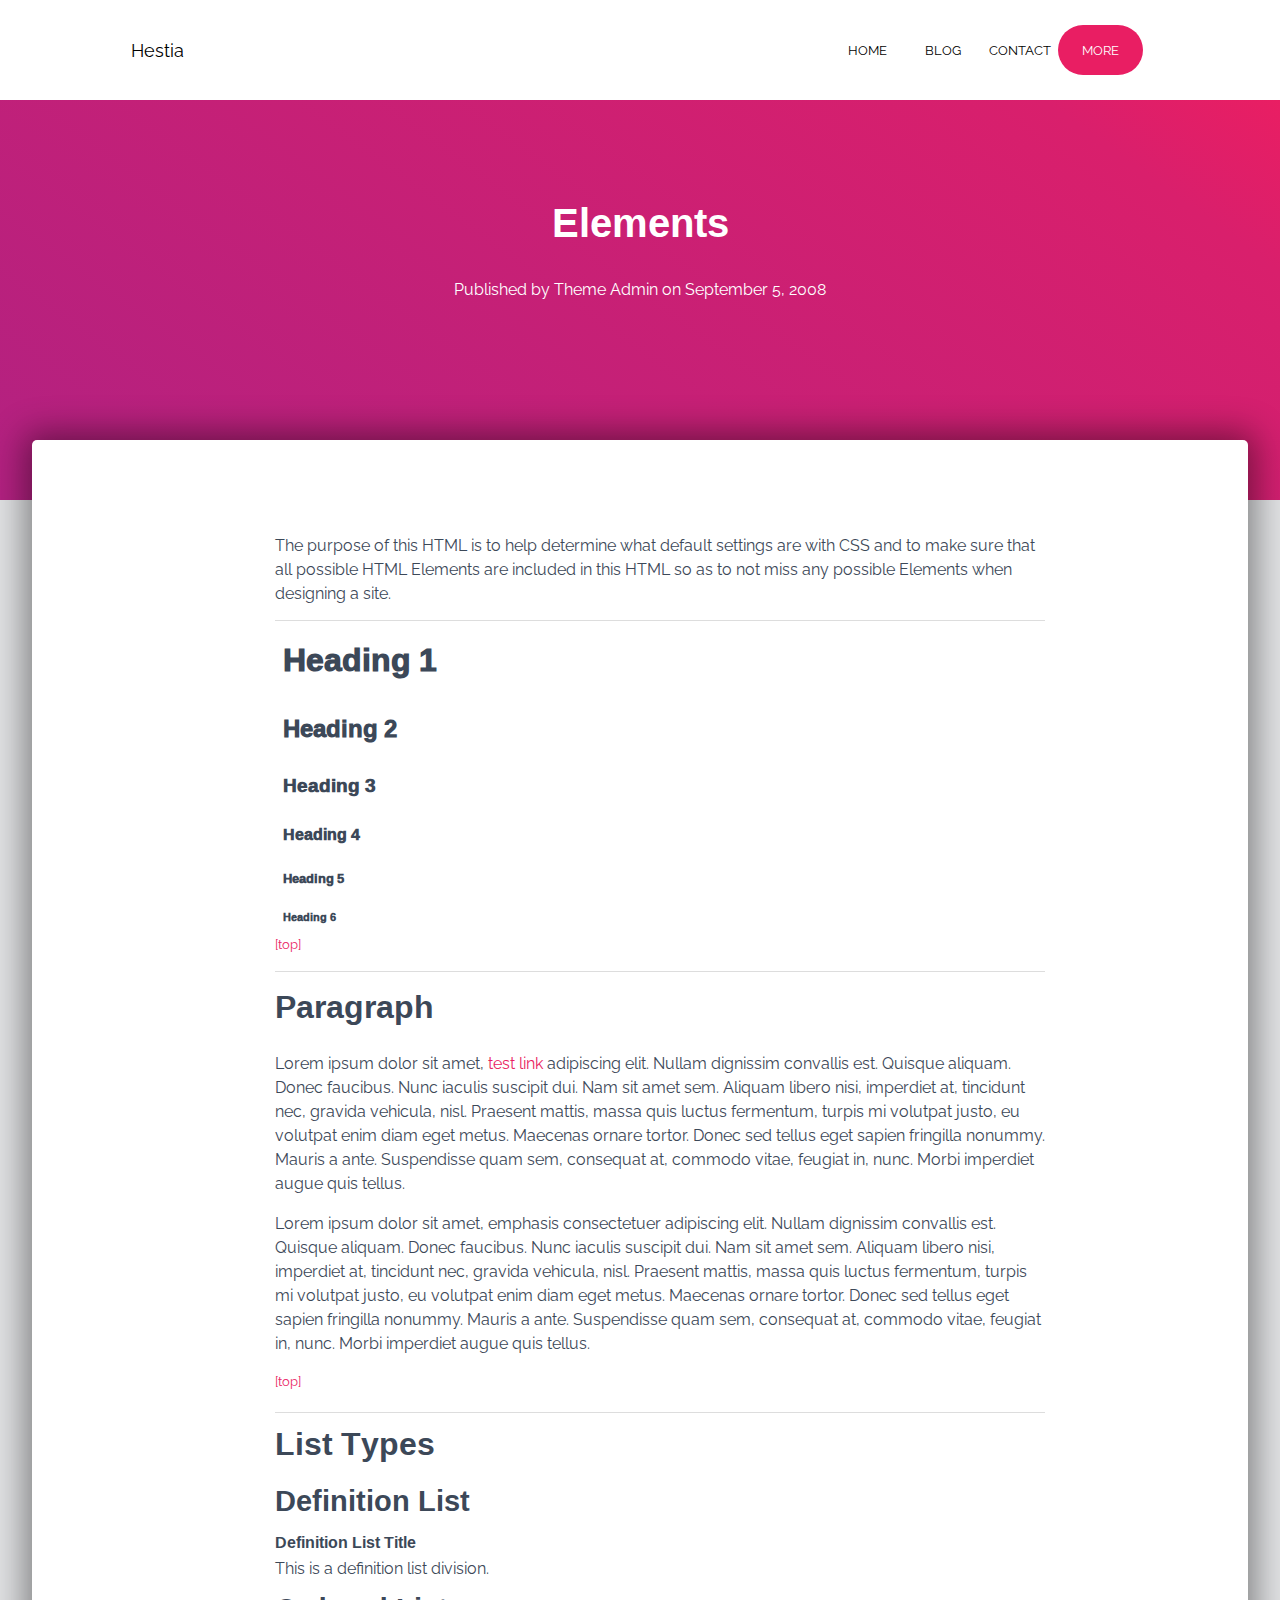
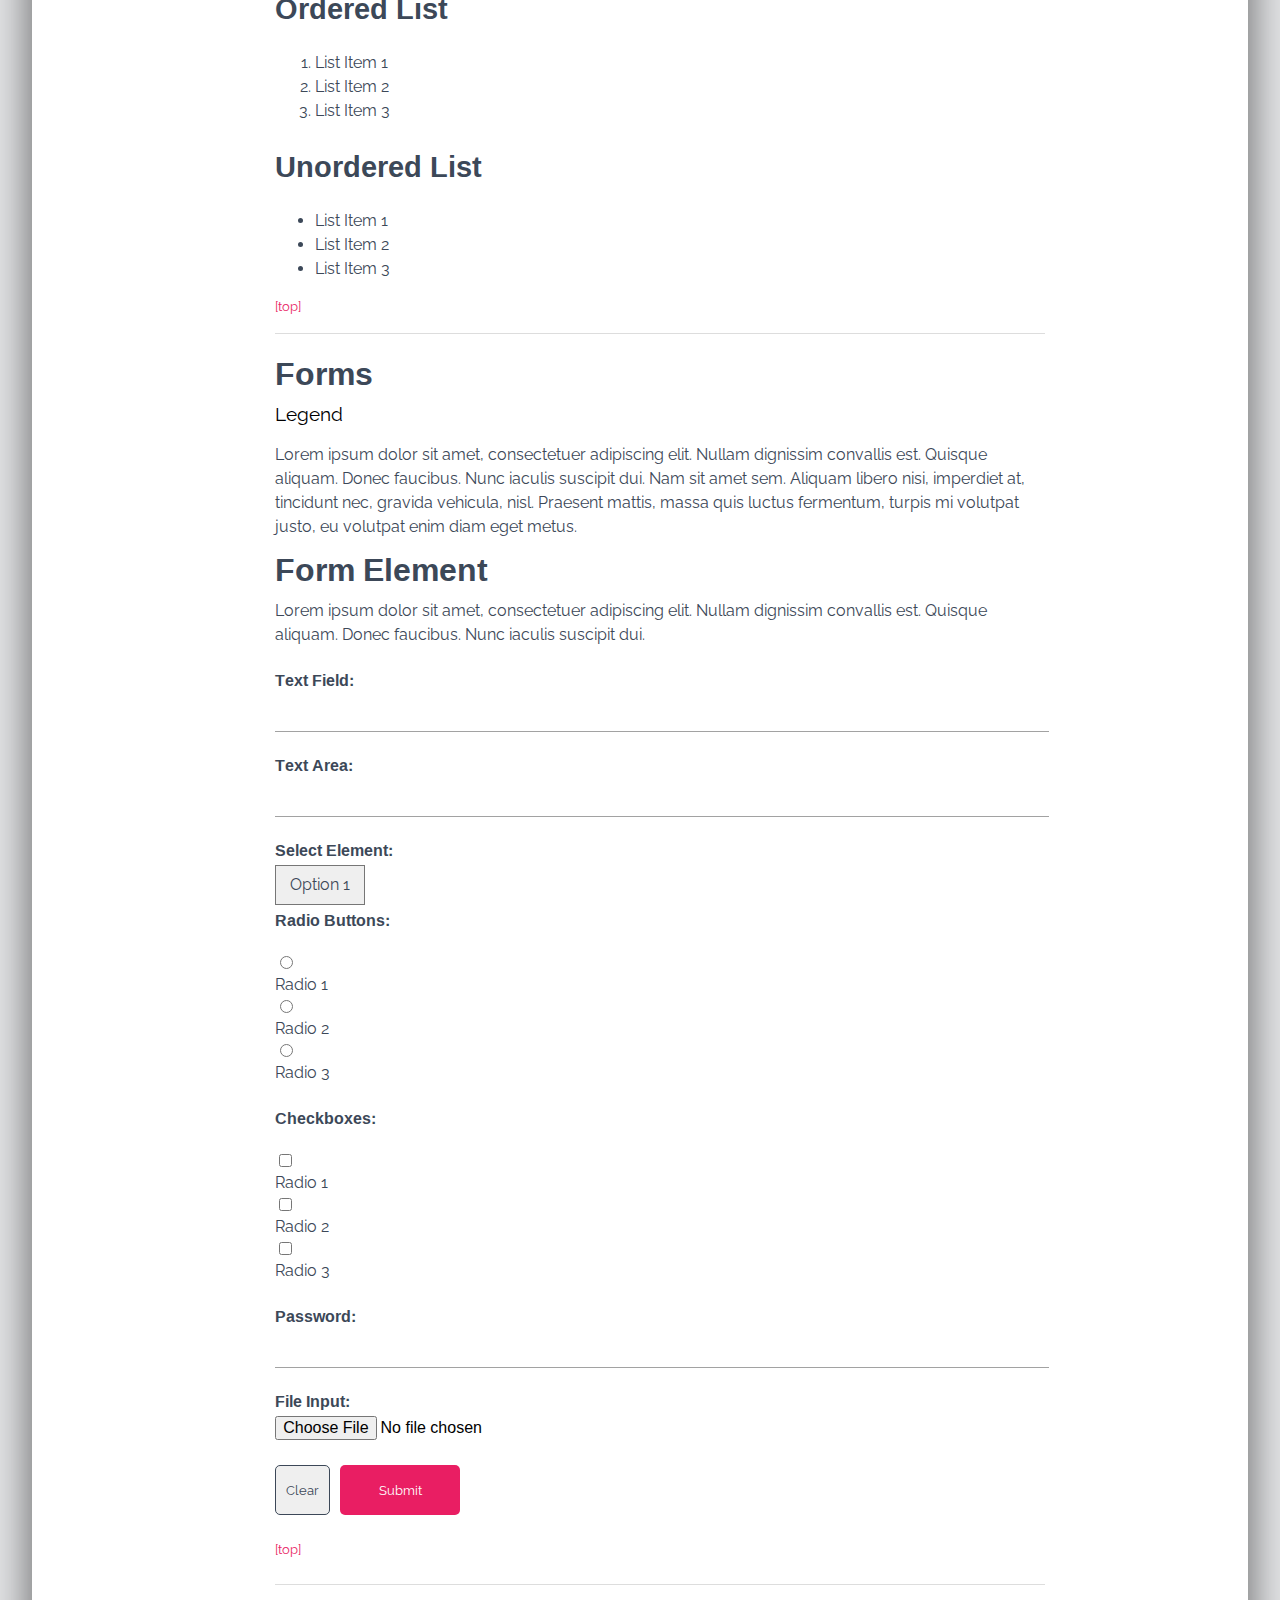
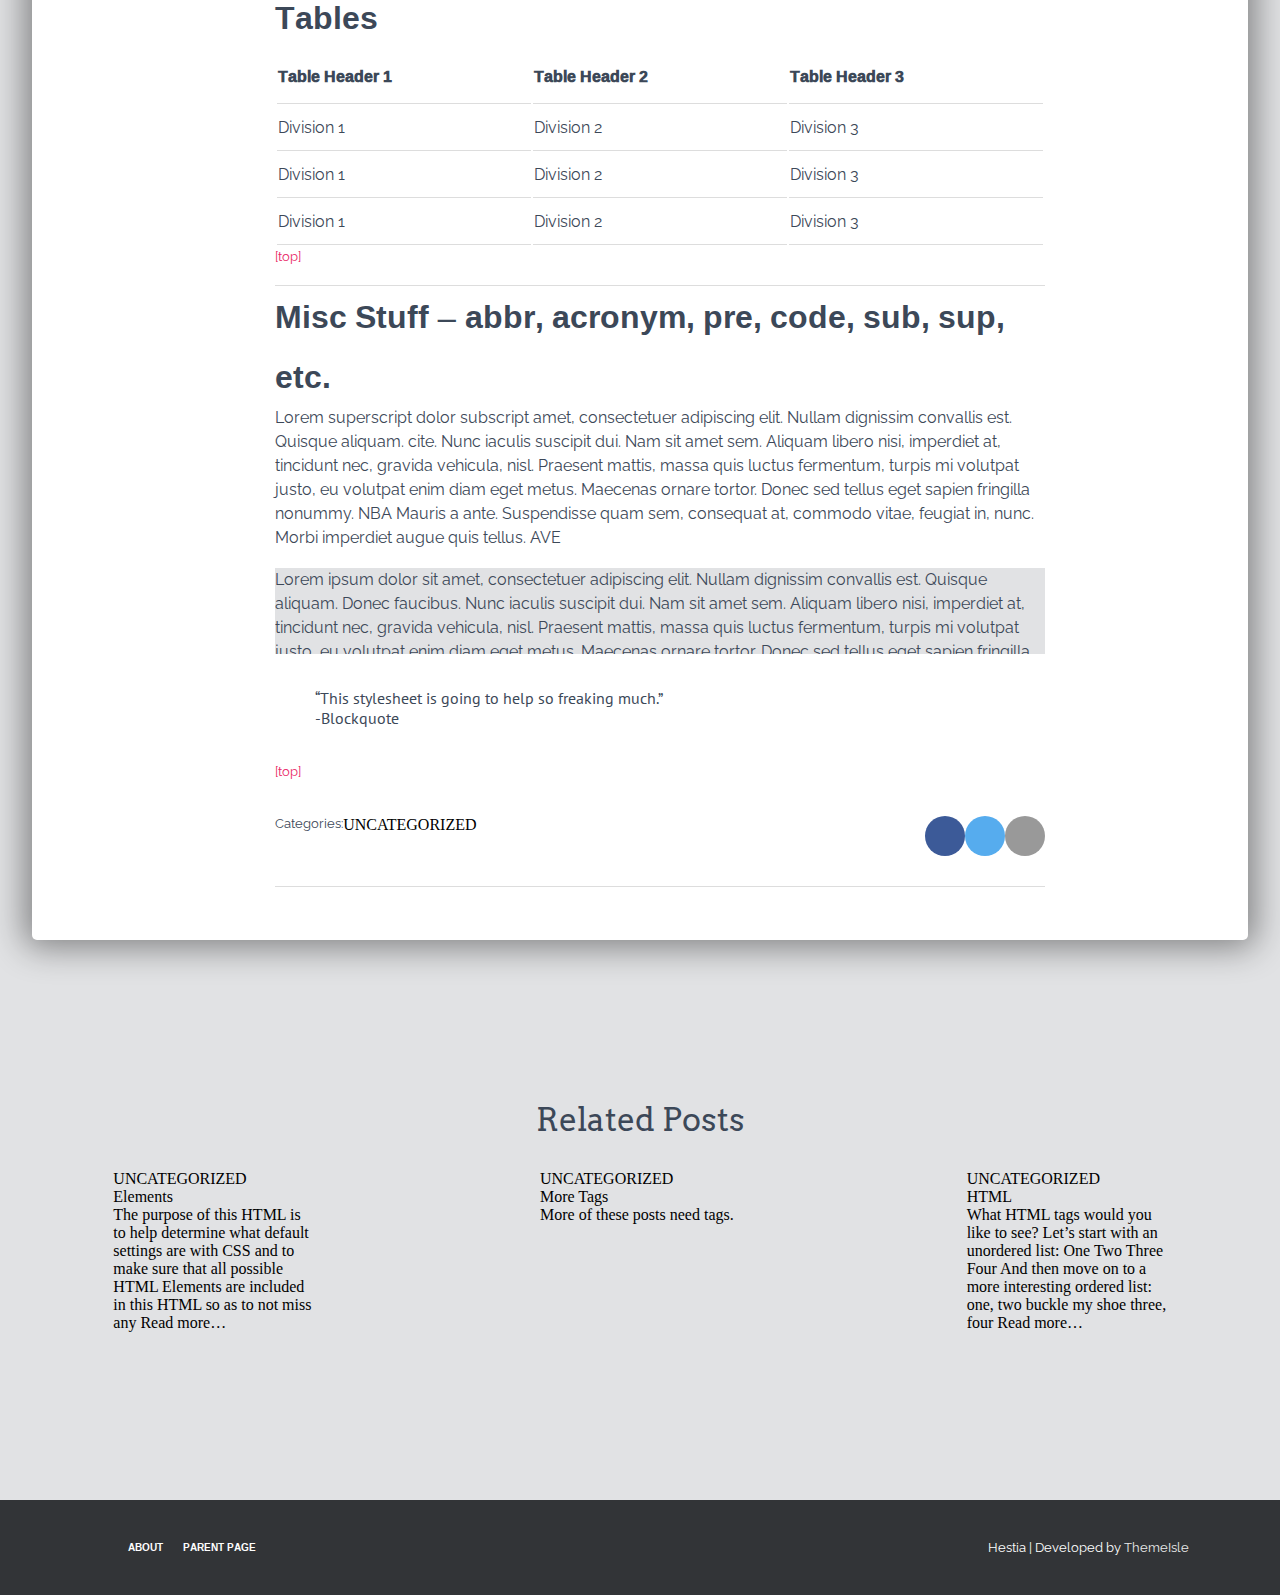
==== pages/blog-page.html @ e3abf534 "first commit" ====
<!DOCTYPE html>
<html lang="en">
  <head>
    <meta charset="UTF-8" />
    <meta http-equiv="X-UA-Compatible" content="IE=edge" />
    <meta name="viewport" content="width=device-width, initial-scale=1.0" />
    <link
      rel="stylesheet"
      href="https://cdnjs.cloudflare.com/ajax/libs/font-awesome/6.1.1/css/all.min.css"
      integrity="sha512-KfkfwYDsLkIlwQp6LFnl8zNdLGxu9YAA1QvwINks4PhcElQSvqcyVLLD9aMhXd13uQjoXtEKNosOWaZqXgel0g=="
      crossorigin="anonymous"
      referrerpolicy="no-referrer"
    />

    <link rel="preconnect" href="https://fonts.googleapis.com">
    <link rel="preconnect" href="https://fonts.gstatic.com" crossorigin>
    <link href="https://fonts.googleapis.com/css2?family=Arvo:wght@700&family=PT+Sans:ital@1&family=Raleway:wght@200&family=Ramabhadra&display=swap" rel="stylesheet">

    <link href="../styles/main.css" rel="stylesheet" type="text/css" />
    <title>Elements blog page</title>
  </head>

  <body>
    <div class="content-container-blog-post" id="top">
      <div class="header-container-other-pages">
        <div class="header-left">
          <div class="logo-link">
            <a href="../index.html">Hestia</a>
          </div>
        </div>
        <div class="header-spacer-1"></div>
        <div class="header-right">
          <div class="header-link"><a href="../index.html">HOME</a></div>
          <div class="header-link">
            <a href="./blog-home.html">BLOG</a>
          </div>
          <div class="header-link"><a href="./contact.html">CONTACT</a></div>
          <div class="header-more">
            <a href="" style="color: white">MORE</a>
          </div>
        </div>
        <div class="header-spacer-2"></div>
      </div>

      <div class="hero-container-blog-post">
        <div class="hero-header-blog-post">Elements</div>
        <div class="hero-sub-header-blog-post">
          Published by Theme Admin on September 5, 2008
        </div>

        <div class="float-main-content-container">
          <div class="float-main-content">
            <div class="float-main-content-spacer"></div>
            <div class="float-main-content-wrapper">
              <div class="float-content-spacer"></div>
              <div class="float-blog-description">
                The purpose of this HTML is to help determine what default
                settings are with CSS and to make sure that all possible HTML
                Elements are included in this HTML so as to not miss any
                possible Elements when designing a site.
              </div>
              <div class="blog-headings-section">
                <h1>Heading 1</h1>
                <h2>Heading 2</h2>
                <h3>Heading 3</h3>
                <h4>Heading 4</h4>
                <h5>Heading 5</h5>
                <h6>Heading 6</h6>
                <div class="link-to-top"><a href="#top">[top]</a></div>
                <br />
              </div>
              <div class="paragraph-section">
                <div class="paragraph-section-header blog-header-style">
                  Paragraph
                </div>
                <div class="paragraph-section-content">
                  <p>
                    Lorem ipsum dolor sit amet,
                    <a href="" style="color:#e91e63">test link</a>
                    adipiscing elit. Nullam dignissim convallis est. Quisque
                    aliquam. Donec faucibus. Nunc iaculis suscipit dui. Nam sit
                    amet sem. Aliquam libero nisi, imperdiet at, tincidunt nec,
                    gravida vehicula, nisl. Praesent mattis, massa quis luctus
                    fermentum, turpis mi volutpat justo, eu volutpat enim diam
                    eget metus. Maecenas ornare tortor. Donec sed tellus eget
                    sapien fringilla nonummy. Mauris a ante. Suspendisse quam
                    sem, consequat at, commodo vitae, feugiat in, nunc. Morbi
                    imperdiet augue quis tellus.
                  </p>

                  <p>
                    Lorem ipsum dolor sit amet, emphasis consectetuer adipiscing
                    elit. Nullam dignissim convallis est. Quisque aliquam. Donec
                    faucibus. Nunc iaculis suscipit dui. Nam sit amet sem.
                    Aliquam libero nisi, imperdiet at, tincidunt nec, gravida
                    vehicula, nisl. Praesent mattis, massa quis luctus
                    fermentum, turpis mi volutpat justo, eu volutpat enim diam
                    eget metus. Maecenas ornare tortor. Donec sed tellus eget
                    sapien fringilla nonummy. Mauris a ante. Suspendisse quam
                    sem, consequat at, commodo vitae, feugiat in, nunc. Morbi
                    imperdiet augue quis tellus.
                  </p>
                </div>
                <div class="link-to-top"><a href="#top">[top]</a></div>
                <br />
              </div>
              <div class="list-types-section">
                <div class="blog-header-style">List Types</div>
                <div class="blog-sub-header-style">Definition List</div>
                <div>
                  <div class="small-blog-header">Definition List Title</div>
                  <div class="blog-content-style">
                    This is a definition list division.
                  </div>
                </div>
                <div class="blog-sub-header-style">Ordered List</div>
                <div>
                  <ol class="blog-content-style">
                    <li>List Item 1</li>
                    <li>List Item 2</li>
                    <li>List Item 3</li>
                  </ol>
                </div>
                <div class="blog-sub-header-style">Unordered List</div>
                <div>
                  <ul class="blog-content-style">
                    <li>List Item 1</li>
                    <li>List Item 2</li>
                    <li>List Item 3</li>
                  </ul>
                </div>
                <div class="link-to-top"><a href="#top">[top]</a></div>
                <br />
              </div>

              <div class="forms-section">
                <div class="blog-header-style">Forms</div>
                <div style='font-family:"Raleway", sans-serif; font-size:1.2rem;'>Legend</div>
                <br />
                <div class="blog-content-style">
                  Lorem ipsum dolor sit amet, consectetuer adipiscing elit.
                  Nullam dignissim convallis est. Quisque aliquam. Donec
                  faucibus. Nunc iaculis suscipit dui. Nam sit amet sem. Aliquam
                  libero nisi, imperdiet at, tincidunt nec, gravida vehicula,
                  nisl. Praesent mattis, massa quis luctus fermentum, turpis mi
                  volutpat justo, eu volutpat enim diam eget metus.
                </div>
                <div class="blog-header-style">Form Element</div>
                <div class="blog-content-style">
                  Lorem ipsum dolor sit amet, consectetuer adipiscing elit.
                  Nullam dignissim convallis est. Quisque aliquam. Donec
                  faucibus. Nunc iaculis suscipit dui.
                </div>
                <br />
                <div>
                  <form>
                    <div class="small-blog-header">Text Field:</div>
                    <br />
                    <div><input class="input" type="text" /></div>
                    <br />
                    <div class="small-blog-header">Text Area:</div>
                    <br />
                    <div><input class="input" type="text" /></div>
                    <br />
                    <div class="small-blog-header">Select Element:</div>
                    <div>
                      <select class="options-style">
                        <optgroup label="Option Group 1"></optgroup>
                        <option>Option 1</option>
                        <option>Option 2</option>
                        <option>Option 3</option>
                        <optgroup label="Option Group 2"></optgroup>
                        <option>Option 1</option>
                        <option>Option 2</option>
                        <option>Option 3</option>
                      </select>
                    </div>
                    <div class="small-blog-header">Radio Buttons:</div>
                    <br />
                    <div><input type="radio" name="radio-button" value="radio-1"/></div>
                    <label class="blog-content-style">Radio 1</label>
                    <div><input type="radio" name="radio-button" value="radio-2" /></div>
                    <label class="blog-content-style">Radio 2</label>
                    <div><input type="radio" name="radio-button" value="radio-3"/></div>
                    <label class="blog-content-style">Radio 3</label>
                    <br />
                    <br />
                    <div class="small-blog-header">Checkboxes:</div>
                    <br />
                    <div><input type="checkbox" name="checkbox" value="checkbox-1"/></div>
                    <label class="blog-content-style">Radio 1</label>
                    <div><input type="checkbox" name="checkbox" value="checkbox-2"/></div>
                    <label class="blog-content-style">Radio 2</label>
                    <div><input type="checkbox" name="checkbox" value="checkbox-3"/></div>
                    <label class="blog-content-style">Radio 3</label>
                    <br />
                    <br />
                    <div class="small-blog-header">Password:</div>
                    <br />
                    <div><input class="input" type="password" /></div>
                    <br />
                    <div class="small-blog-header">File Input:</div>
                    <div><input type="file" style="font-size:1rem;"/></div>
                    <div class="blog-button-wrapper">
                      <div class="blog-clear-button"><button>Clear</button></div>
                      <div class="blog-submit-button"><button>Submit</button></div>
                    </div>
                  </form>
                </div>
                <div class="link-to-top"><a href="#top">[top]</a></div>
                <br />
              </div>

              <div class="tables-section">
                <div class="blog-header-style">Tables</div>
                <div class="blog-table-wrapper">
                  <table>
                    <th class="small-blog-header">Table Header 1</th>
                    <th class="small-blog-header">Table Header 2</th>
                    <th class="small-blog-header">Table Header 3</th>
                    <div class="table-row-line "></div>
                    <tr class="blog-content-style">
                      <td>Division 1</td>
                      <td>Division 2</td>
                      <td>Division 3</td>
                    </tr>
                    <div clas="table-row-line "></div>
                    <tr class="blog-content-style">
                      <td>Division 1</td>
                      <td>Division 2</td>
                      <td>Division 3</td>
                    </tr>
                    <div class="table-row-line "></div>
                    <tr class="blog-content-style">
                      <td>Division 1</td>
                      <td>Division 2</td>
                      <td>Division 3</td>
                    </tr>
                  </table>
                </div>
                <div class="link-to-top"><a href="#top">[top]</a></div>
                <br />
              </div>

              <div class="misc-stuff-section">
                <div class="blog-header-style">
                  Misc Stuff – abbr, acronym, pre, code, sub, sup, etc.
                </div>
                <div class="blog-content-style">
                  Lorem superscript dolor subscript amet, consectetuer
                  adipiscing elit. Nullam dignissim convallis est. Quisque
                  aliquam. cite. Nunc iaculis suscipit dui. Nam sit amet sem.
                  Aliquam libero nisi, imperdiet at, tincidunt nec, gravida
                  vehicula, nisl. Praesent mattis, massa quis luctus fermentum,
                  turpis mi volutpat justo, eu volutpat enim diam eget metus.
                  Maecenas ornare tortor. Donec sed tellus eget sapien fringilla
                  nonummy. NBA Mauris a ante. Suspendisse quam sem, consequat
                  at, commodo vitae, feugiat in, nunc. Morbi imperdiet augue
                  quis tellus. AVE
                </div>
                <br />
                <div class="scroller">
                  Lorem ipsum dolor sit amet, consectetuer adipiscing elit.
                  Nullam dignissim convallis est. Quisque aliquam. Donec
                  faucibus. Nunc iaculis suscipit dui. Nam sit amet sem. Aliquam
                  libero nisi, imperdiet at, tincidunt nec, gravida vehicula,
                  nisl. Praesent mattis, massa quis luctus fermentum, turpis mi
                  volutpat justo, eu volutpat enim diam eget metus. Maecenas
                  ornare tortor. Donec sed tellus eget sapien fringilla nonummy.
                  NBA Mauris a ante. Suspendisse quam sem, consequat at, commodo
                  vitae, feugiat in, nunc. Morbi imperdiet augue quis tellus.
                  AVE
                </div>
                <br />
                <div class="block-qoute container">
                <blockquote>
                  “This stylesheet is going to help so freaking much.”
                  <br/>
                  -Blockquote
                </blockqoute>
                </div>
                <br />
                <div class="link-to-top"><a href="#top">[top]</a></div>
                <br />
                <br />
                <div class="blog-tag-container">
                  <div class="blog-tag-left">
                    <div class="tags-header">Categories:</div>
                    <div> <a href="" class="uncategorized-tag">UNCATEGORIZED</a></div>
                  </div>
                  <div class="blog-tag-right">
                    <div class="facebook-wrapper"><a href="" class="facebook-icon"><i class="fa-brands fa-facebook-f" style="color:white;"></i></a></div>
                    <div class="twitter-wrapper"><a href="" class="twitter-icon"></a><i class="fa-brands fa-twitter"></i></a></div>
                    <div class="email-wrapper"><a href="" class="email-icon"></a><i class="fa-solid fa-envelope"></i></a></div>
                  </div>
                  </div>
                </div>
              </div>
            </div>

            <!-- <div class="float-main-content-spacer"></div>
            <div class="float-main-content-wrapper">
              <div class="float-main-content-top">
                <div class="blog-post-image">
                  <img src="../images/boat.jpeg" />
                </div>
                <div class="blog-post-image-description">Boat</div>
              </div>
              <div class="float-main-content-bottom">
                <div class="post-content">Boat.</div>
                <div class="blog-links-container">
                  <div class="subjects-links-container">
                    <div class="category-links-wrapper"></div>
                    <div class="tag-links-wrapper"></div>
                  </div>
                  <div class="social-media-links">
                    <div class="facebook-icon"></div>
                    <div class="twitter-icon"></div>
                    <div class="email-icon"></div>
                  </div>
                </div>
              </div>
            </div> -->
          </div>
        </div>
      </div>

      <div class="lower-main-content-blog-post">
        <div class="lower-content-wrapper-blog-post">
          <div class="lower-blog-post-header">Related Posts</div>
          <div class="other-blog-links-container">
            <div class="other-blog-wrapper">
              <div class="other-category-wrapper">UNCATEGORIZED</div>
              <div class="other-blog-post-title">Elements</div>
              <div class="other-blog-post-description">
                The purpose of this HTML is to help determine what default
                settings are with CSS and to make sure that all possible HTML
                Elements are included in this HTML so as to not miss any
                <a href="">Read more…</a>
              </div>
            </div>

            <div class="other-blog-wrapper">
              <div class="other-category-wrapper">UNCATEGORIZED</div>
              <div class="other-blog-post-title">More Tags</div>
              <div class="other-blog-post-description">
                More of these posts need tags.
              </div>
            </div>

            <div class="other-blog-wrapper">
              <div class="other-category-wrapper">UNCATEGORIZED</div>
              <div class="other-blog-post-title">HTML</div>
              <div class="other-blog-post-description">
                What HTML tags would you like to see? Let’s start with an
                unordered list: One Two Three Four And then move on to a more
                interesting ordered list: one, two buckle my shoe three, four
                <a href="">Read more…</a>
              </div>
            </div>
          </div>
        </div>
      </div>
      <!-- <div class="main-content">

      </div> -->

      <div class="footer-container">
        <div class="footer-left">
          <div class="footer-link"><a href="">ABOUT</a></div>
          <div class="footer-link"><a href="">PARENT PAGE</a></div>
        </div>
        <div class="footer-spacer"></div>
        <div class="footer-right">
          <div class="footer-link">
            Hestia | Developed by <a href="">ThemeIsle</a>
          </div>
        </div>
      </div>
    </div>
  </body>
</html>
---- styles/main.css ----
html,
body {
  height: 100%;
  width: 100%;
  margin: 0;
  padding: 0;
}

a {
  text-decoration: none;
  color: black;
}

.hero-image-container {
  height: 100%;
  width: 100%;
  background-image: url(https://images.unsplash.com/photo-1580838368578-2eb2f83a2672?ixlib=rb-1.2.1&ixid=MnwxMjA3fDB8MHxwaG90by1wYWdlfHx8fGVufDB8fHx8&auto=format&fit=crop&w=2940&q=80);
  background-position: 75% 35%;
}

.content-container {
  height: 100%;
  width: 100%;
  display: -ms-grid;
  display: grid;
  -ms-grid-rows: 730px 1695px;
      grid-template-rows: 730px 1695px;
  margin: 0;
}

.header-container {
  height: 100px;
  width: 100%;
  display: -webkit-box;
  display: -ms-flexbox;
  display: flex;
  color: white;
}

.header-container .logo-link a {
  color: white;
  font-family: "Raleway", sans-serif;
  font-size: large;
}

.header-container .logo-link a:hover {
  color: #e9e9e9;
}

.header-container .header-left {
  height: 100%;
  width: 25%;
  display: -webkit-box;
  display: -ms-flexbox;
  display: flex;
  -webkit-box-orient: horizontal;
  -webkit-box-direction: normal;
      -ms-flex-direction: row;
          flex-direction: row;
  -webkit-box-pack: center;
      -ms-flex-pack: center;
          justify-content: center;
  -webkit-box-align: center;
      -ms-flex-align: center;
          align-items: center;
}

.header-container .header-spacer-1 {
  height: 100%;
  width: 40%;
}

.header-container .header-right {
  height: 100%;
  width: 25%;
  display: -webkit-box;
  display: -ms-flexbox;
  display: flex;
  -ms-flex-pack: distribute;
      justify-content: space-around;
  -webkit-box-align: center;
      -ms-flex-align: center;
          align-items: center;
  font-size: small;
  padding: 0 10px;
}

.header-container .header-right .header-link {
  height: 50px;
  width: 75px;
  display: -webkit-box;
  display: -ms-flexbox;
  display: flex;
  -webkit-box-pack: center;
      -ms-flex-pack: center;
          justify-content: center;
  -webkit-box-align: center;
      -ms-flex-align: center;
          align-items: center;
}

.header-container .header-right .header-link a {
  height: 50px;
  width: 100%;
  color: white;
  display: -webkit-box;
  display: -ms-flexbox;
  display: flex;
  -webkit-box-pack: center;
      -ms-flex-pack: center;
          justify-content: center;
  -webkit-box-align: center;
      -ms-flex-align: center;
          align-items: center;
  font-family: "Raleway", sans-serif;
}

.header-container .header-right .header-link a:hover {
  height: 50px;
  background-color: #9b1818;
  opacity: 0.5;
}

.header-container .header-right .header-more a {
  display: -webkit-box;
  display: -ms-flexbox;
  display: flex;
  -webkit-box-pack: center;
      -ms-flex-pack: center;
          justify-content: center;
  -webkit-box-align: center;
      -ms-flex-align: center;
          align-items: center;
  height: 50px;
  width: 85px;
  border-radius: 25px;
  background-color: #e91e63;
  color: white;
  font-family: "Raleway", sans-serif;
}

.header-container .header-right .header-more a:hover {
  color: #f0dfe4;
}

.header-container .header-spacer-2 {
  height: 100%;
  width: 10%;
}

.hero-space-container {
  height: 625px;
  width: 100%;
  display: -ms-grid;
  display: grid;
  -ms-grid-rows: 40% 15% 15%;
      grid-template-rows: 40% 15% 15%;
  color: white;
}

.hero-space-container .hero-header {
  font-family: "Ramabhadra", sans-serif;
  font-size: 4rem;
  display: -webkit-box;
  display: -ms-flexbox;
  display: flex;
  -webkit-box-pack: center;
      -ms-flex-pack: center;
          justify-content: center;
  -webkit-box-align: end;
      -ms-flex-align: end;
          align-items: flex-end;
}

.hero-space-container .hero-sub-header {
  font-family: "Arvo", serif;
  font-size: small;
  display: -webkit-box;
  display: -ms-flexbox;
  display: flex;
  -webkit-box-pack: center;
      -ms-flex-pack: center;
          justify-content: center;
  -webkit-box-align: center;
      -ms-flex-align: center;
          align-items: center;
}

.hero-space-container .hero-button-wrapper {
  height: 100px;
  width: 100%;
  display: -webkit-box;
  display: -ms-flexbox;
  display: flex;
  -webkit-box-pack: center;
      -ms-flex-pack: center;
          justify-content: center;
  -webkit-box-align: center;
      -ms-flex-align: center;
          align-items: center;
}

.hero-space-container .hero-button-wrapper .see-more-button {
  height: 50px;
  width: 110px;
  display: -webkit-box;
  display: -ms-flexbox;
  display: flex;
  -webkit-box-pack: center;
      -ms-flex-pack: center;
          justify-content: center;
  -webkit-box-align: center;
      -ms-flex-align: center;
          align-items: center;
  border-radius: 5px;
  background-color: #e91e63;
  color: white;
  font-family: "Raleway", sans-serif;
  font-size: small;
}

.bottom-container {
  display: -webkit-box;
  display: -ms-flexbox;
  display: flex;
  -webkit-box-pack: center;
      -ms-flex-pack: center;
          justify-content: center;
  -webkit-box-align: end;
      -ms-flex-align: end;
          align-items: flex-end;
  background-color: #e1e2e4;
}

.bottom-container .main-content-container {
  height: auto;
  width: 95%;
  background-color: white;
  border-radius: 15px;
  -webkit-box-shadow: 0px 0px 34px 7px rgba(0, 0, 0, 0.44);
  box-shadow: 0px 0px 34px 7px rgba(0, 0, 0, 0.44);
}

.bottom-container .main-content-container .middle-header {
  height: 125px;
  display: -webkit-box;
  display: -ms-flexbox;
  display: flex;
  -webkit-box-orient: horizontal;
  -webkit-box-direction: normal;
      -ms-flex-direction: row;
          flex-direction: row;
  -webkit-box-pack: center;
      -ms-flex-pack: center;
          justify-content: center;
  -webkit-box-align: center;
      -ms-flex-align: center;
          align-items: center;
  font-size: 2.2rem;
  color: #3c4858;
  font-family: "Arvo", serif;
  font-weight: 500;
}

.bottom-container .main-content-container .values-container {
  height: 300px;
  display: -webkit-box;
  display: -ms-flexbox;
  display: flex;
  -ms-flex-pack: distribute;
      justify-content: space-around;
  -webkit-box-align: center;
      -ms-flex-align: center;
          align-items: center;
  padding: 0px 75px;
}

.bottom-container .main-content-container .values-container .value-item-container {
  height: 100%;
  width: 400px;
  display: -webkit-box;
  display: -ms-flexbox;
  display: flex;
  -webkit-box-orient: vertical;
  -webkit-box-direction: normal;
      -ms-flex-direction: column;
          flex-direction: column;
  -webkit-box-pack: center;
      -ms-flex-pack: center;
          justify-content: center;
  -webkit-box-align: center;
      -ms-flex-align: center;
          align-items: center;
  padding: 0 0 100px;
}

.bottom-container .main-content-container .values-container .value-item-container .icon {
  font-size: 5rem;
}

.bottom-container .main-content-container .values-container .value-item-container .value-header {
  font-family: "Arvo", serif;
}

.bottom-container .main-content-container .values-container .value-item-container .value-description {
  font-family: "Raleway", sans-serif;
  color: #a2a2a2;
  font-size: small;
  text-align: center;
}

.bottom-container .main-content-container .window-section-container {
  height: 300px;
  width: 100%;
  display: -webkit-box;
  display: -ms-flexbox;
  display: flex;
  background-image: -webkit-gradient(linear, left top, left bottom, from(rgba(0, 0, 0, 0.5)), to(rgba(0, 0, 0, 0.5))), url(https://images.unsplash.com/photo-1603571885811-a34351fac254?ixlib=rb-1.2.1&ixid=MnwxMjA3fDB8MHxwaG90by1wYWdlfHx8fGVufDB8fHx8&auto=format&fit=crop&w=774&q=80);
  background-image: linear-gradient(rgba(0, 0, 0, 0.5), rgba(0, 0, 0, 0.5)), url(https://images.unsplash.com/photo-1603571885811-a34351fac254?ixlib=rb-1.2.1&ixid=MnwxMjA3fDB8MHxwaG90by1wYWdlfHx8fGVufDB8fHx8&auto=format&fit=crop&w=774&q=80);
}

.bottom-container .main-content-container .window-section-container .window-left-spacer {
  width: 10%;
}

.bottom-container .main-content-container .window-section-container .window-left {
  height: 300px;
  width: 40%;
  display: -webkit-box;
  display: -ms-flexbox;
  display: flex;
  -webkit-box-orient: vertical;
  -webkit-box-direction: normal;
      -ms-flex-direction: column;
          flex-direction: column;
  color: white;
}

.bottom-container .main-content-container .window-section-container .window-left .window-header {
  height: 45%;
  width: 500px;
  display: -webkit-box;
  display: -ms-flexbox;
  display: flex;
  -webkit-box-align: end;
      -ms-flex-align: end;
          align-items: flex-end;
  font-size: 2rem;
  font-family: "Arvo", serif;
}

.bottom-container .main-content-container .window-section-container .window-left .window-description {
  width: 500px;
  font-family: "Raleway", sans-serif;
}

.bottom-container .main-content-container .window-section-container .window-right {
  height: 300px;
  width: 50%;
  display: -webkit-box;
  display: -ms-flexbox;
  display: flex;
  -webkit-box-pack: center;
      -ms-flex-pack: center;
          justify-content: center;
  -webkit-box-align: center;
      -ms-flex-align: center;
          align-items: center;
}

.bottom-container .main-content-container .window-section-container .window-right .window-cover-image img {
  -webkit-transform: rotate(10deg);
          transform: rotate(10deg);
  height: 200px;
  width: 300px;
}

.blog-container {
  height: 485px;
  width: 100%;
  display: -webkit-box;
  display: -ms-flexbox;
  display: flex;
  -webkit-box-orient: vertical;
  -webkit-box-direction: normal;
      -ms-flex-direction: column;
          flex-direction: column;
  -webkit-box-align: center;
      -ms-flex-align: center;
          align-items: center;
}

.blog-container .blog-header-container {
  height: 30%;
  width: 100%;
  display: -webkit-box;
  display: -ms-flexbox;
  display: flex;
  -webkit-box-pack: center;
      -ms-flex-pack: center;
          justify-content: center;
  -webkit-box-align: end;
      -ms-flex-align: end;
          align-items: flex-end;
  font-size: 2.2rem;
  font-family: "Arvo", serif;
}

.blog-container .blog-spacer {
  height: 15%;
  width: 100%;
}

.blog-container .blog-links-container {
  height: 55%;
  width: 80%;
  display: -webkit-box;
  display: -ms-flexbox;
  display: flex;
  -ms-flex-pack: distribute;
      justify-content: space-around;
}

.blog-container .blog-links-container .blog-link-item {
  height: 100%;
  width: 300px;
  display: -webkit-box;
  display: -ms-flexbox;
  display: flex;
  -webkit-box-orient: vertical;
  -webkit-box-direction: normal;
      -ms-flex-direction: column;
          flex-direction: column;
  -webkit-box-pack: start;
      -ms-flex-pack: start;
          justify-content: flex-start;
  -webkit-box-align: start;
      -ms-flex-align: start;
          align-items: flex-start;
}

.blog-container .blog-links-container .blog-link-item .blog-link-subject {
  font-family: "Ramabhadra", sans-serif;
  font-size: small;
  padding: 5px 0;
  text-align: left;
}

.blog-container .blog-links-container .blog-link-item .blog-link-header {
  font-family: "Arvo", serif;
  padding: 5px 0;
  text-align: left;
}

.blog-container .blog-links-container .blog-link-item .blog-link-description {
  font-family: "Raleway", sans-serif;
  color: #a2a2a2;
  padding: 5px 0;
  text-align: left;
  font-size: small;
}

.contact-window-container {
  height: 435px;
  background-image: -webkit-gradient(linear, left top, left bottom, from(rgba(0, 0, 0, 0.5)), to(rgba(0, 0, 0, 0.5))), url(https://images.unsplash.com/photo-1603571885811-a34351fac254?ixlib=rb-1.2.1&ixid=MnwxMjA3fDB8MHxwaG90by1wYWdlfHx8fGVufDB8fHx8&auto=format&fit=crop&w=774&q=80);
  background-image: linear-gradient(rgba(0, 0, 0, 0.5), rgba(0, 0, 0, 0.5)), url(https://images.unsplash.com/photo-1603571885811-a34351fac254?ixlib=rb-1.2.1&ixid=MnwxMjA3fDB8MHxwaG90by1wYWdlfHx8fGVufDB8fHx8&auto=format&fit=crop&w=774&q=80);
  color: white;
  display: -webkit-box;
  display: -ms-flexbox;
  display: flex;
}

.contact-window-container .contact-window-spacer {
  width: 10%;
}

.contact-window-container .contact-window-left {
  height: 100%;
  width: 40%;
  display: -webkit-box;
  display: -ms-flexbox;
  display: flex;
  -webkit-box-orient: vertical;
  -webkit-box-direction: normal;
      -ms-flex-direction: column;
          flex-direction: column;
  -webkit-box-pack: center;
      -ms-flex-pack: center;
          justify-content: center;
}

.contact-window-container .contact-window-left .contact-header {
  height: 80px;
  font-family: "Arvo", serif;
  font-size: 2rem;
}

.contact-window-container .contact-window-left .contact-details-container {
  height: 80px;
  width: 100%;
  display: -webkit-box;
  display: -ms-flexbox;
  display: flex;
}

.contact-window-container .contact-window-left .contact-details-container .contact-icon {
  height: 60px;
  font-size: 2.5rem;
  color: white;
}

.contact-window-container .contact-window-left .contact-details-container .details-container {
  height: 80px;
  display: -webkit-box;
  display: -ms-flexbox;
  display: flex;
  -webkit-box-orient: vertical;
  -webkit-box-direction: normal;
      -ms-flex-direction: column;
          flex-direction: column;
}

.contact-window-container .contact-window-left .contact-details-container .details-container .contact-prompt {
  height: 50%;
  font-family: "Arvo", serif;
  display: -webkit-box;
  display: -ms-flexbox;
  display: flex;
  -webkit-box-align: center;
      -ms-flex-align: center;
          align-items: center;
  padding: 0 10px;
}

.contact-window-container .contact-window-left .contact-details-container .details-container .contact-details {
  height: 50%;
  font-family: "Raleway", sans-serif;
  font-size: small;
  display: -webkit-box;
  display: -ms-flexbox;
  display: flex;
  -webkit-box-align: center;
      -ms-flex-align: center;
          align-items: center;
  padding: 0 10px;
}

.content-container-contact {
  height: 100%;
  width: 100%;
  display: -ms-grid;
  display: grid;
  -ms-grid-rows: 100px 400px 850px 100px;
      grid-template-rows: 100px 400px 850px 100px;
  margin: 0;
}

.embed-map-container {
  height: 400px;
  width: 100%;
}

.contact-form-container {
  height: 850px;
  width: 100%;
  border: 1px solid color red;
  display: -webkit-box;
  display: -ms-flexbox;
  display: flex;
}

.contact-form-container .contact-form-spacer {
  width: 10%;
}

.contact-form-container .contact-left {
  height: 100%;
  width: 50%;
  border: 1px solid color red;
  display: -webkit-box;
  display: -ms-flexbox;
  display: flex;
  -webkit-box-orient: vertical;
  -webkit-box-direction: normal;
      -ms-flex-direction: column;
          flex-direction: column;
  -webkit-box-pack: center;
      -ms-flex-pack: center;
          justify-content: center;
  -webkit-box-align: center;
      -ms-flex-align: center;
          align-items: center;
}

.contact-form-container .contact-left .form-header {
  height: 15%;
  width: 100%;
  font-family: "Arvo", serif;
  font-size: 2rem;
  color: #3c4858;
  display: -webkit-box;
  display: -ms-flexbox;
  display: flex;
  -webkit-box-pack: start;
      -ms-flex-pack: start;
          justify-content: flex-start;
  -webkit-box-align: center;
      -ms-flex-align: center;
          align-items: center;
}

.contact-form-container .contact-left input {
  border: none;
  border-bottom: 1px solid #a2a2a2;
  width: 90%;
}

.contact-form-container .contact-left .form {
  height: 70%;
  width: 100%;
}

.contact-form-container .contact-left .form .name-input {
  height: 10%;
  width: 100%;
  display: -webkit-box;
  display: -ms-flexbox;
  display: flex;
  -webkit-box-pack: start;
      -ms-flex-pack: start;
          justify-content: flex-start;
  -webkit-box-align: end;
      -ms-flex-align: end;
          align-items: flex-end;
}

.contact-form-container .contact-left .form .name-input input:focus {
  outline: none;
  border-bottom: 1px solid #e91e63;
}

.contact-form-container .contact-left .form .last-name-input {
  height: 10%;
  width: 100%;
  display: -webkit-box;
  display: -ms-flexbox;
  display: flex;
  -webkit-box-pack: start;
      -ms-flex-pack: start;
          justify-content: flex-start;
  -webkit-box-align: end;
      -ms-flex-align: end;
          align-items: flex-end;
}

.contact-form-container .contact-left .form .last-name-input input:focus {
  outline: none;
  border-bottom: 1px solid #e91e63;
}

.contact-form-container .contact-left .form .comment-input {
  height: 55%;
  width: 100%;
  display: -webkit-box;
  display: -ms-flexbox;
  display: flex;
  -webkit-box-pack: start;
      -ms-flex-pack: start;
          justify-content: flex-start;
  -webkit-box-align: start;
      -ms-flex-align: start;
          align-items: flex-start;
}

.contact-form-container .contact-left .form .comment-input input {
  height: 90%;
  width: 90%;
}

.contact-form-container .contact-left .form .comment-input input:focus {
  outline: none;
  border-bottom: 1px solid #e91e63;
}

.contact-form-container .contact-left .form .submit-button {
  display: -webkit-box;
  display: -ms-flexbox;
  display: flex;
  -webkit-box-pack: start;
      -ms-flex-pack: start;
          justify-content: flex-start;
}

.contact-form-container .contact-left .form .submit-button button {
  all: unset;
  cursor: pointer;
  font-family: "Raleway", sans-serif;
  display: -webkit-box;
  display: -ms-flexbox;
  display: flex;
  -webkit-box-pack: center;
      -ms-flex-pack: center;
          justify-content: center;
  -webkit-box-align: center;
      -ms-flex-align: center;
          align-items: center;
  height: 50px;
  width: 100px;
  border-radius: 5px;
  background-color: #e91e63;
  color: white;
  font-size: small;
}

.contact-form-container .contact-right {
  height: 100%;
  width: 50%;
  border: 1px solid color red;
  display: -webkit-box;
  display: -ms-flexbox;
  display: flex;
  -webkit-box-orient: vertical;
  -webkit-box-direction: normal;
      -ms-flex-direction: column;
          flex-direction: column;
  -ms-flex-pack: distribute;
      justify-content: space-around;
  -webkit-box-align: start;
      -ms-flex-align: start;
          align-items: flex-start;
}

.contact-form-container .contact-right .contact-right-spacer {
  height: 10%;
}

.contact-form-container .contact-right .contact-type-container {
  height: 100px;
  width: 100%;
  border: 1px solid color red;
}

.contact-form-container .contact-right .contact-type-container .contact-type-header-wrapper {
  height: 50px;
  width: 100%;
  border: 1px solid color red;
  display: -webkit-box;
  display: -ms-flexbox;
  display: flex;
  -webkit-box-align: center;
      -ms-flex-align: center;
          align-items: center;
}

.contact-form-container .contact-right .contact-type-container .contact-type-header-wrapper .contact-icon {
  height: 100%;
  font-size: 2rem;
  color: #e91e63;
  display: -webkit-box;
  display: -ms-flexbox;
  display: flex;
  -webkit-box-align: center;
      -ms-flex-align: center;
          align-items: center;
}

.contact-form-container .contact-right .contact-type-container .contact-type-header-wrapper .contact-type-header {
  height: 100%;
  font-family: "Arvo", serif;
  color: #3c4858;
  display: -webkit-box;
  display: -ms-flexbox;
  display: flex;
  -webkit-box-align: center;
      -ms-flex-align: center;
          align-items: center;
  padding: 0 0 0 10px;
}

.contact-form-container .contact-right .contact-type-container .contact-type-info {
  font-family: "Raleway", sans-serif;
  color: #a2a2a2;
  font-size: small;
  line-height: 1.8;
}

.content-container-blog {
  height: 100%;
  width: 100%;
  margin: 0;
}

.hero-container-blog {
  height: 400px;
  width: 100%;
  display: -webkit-box;
  display: -ms-flexbox;
  display: flex;
  -webkit-box-pack: center;
      -ms-flex-pack: center;
          justify-content: center;
  -webkit-box-align: center;
      -ms-flex-align: center;
          align-items: center;
  background: #b22181;
  background: linear-gradient(36deg, #b22181 0%, #d91f6c 87%, #e91e63 100%);
  color: white;
  font-family: "Ramabhadra", sans-serif;
}

.hero-container-blog .hero-header-blog {
  font-size: 2.5rem;
}

.bottom-content-container-blog {
  height: 1650px;
  width: 100%;
  display: -webkit-box;
  display: -ms-flexbox;
  display: flex;
  -webkit-box-pack: center;
      -ms-flex-pack: center;
          justify-content: center;
  -webkit-box-align: end;
      -ms-flex-align: end;
          align-items: flex-end;
  background-color: #e1e2e4;
}

.bottom-content-container-blog .main-content-container-blog {
  height: auto;
  width: 95%;
  background-color: white;
  border-radius: 10px;
  -webkit-box-shadow: 0px 0px 34px 7px rgba(0, 0, 0, 0.44);
  box-shadow: 0px 0px 34px 7px rgba(0, 0, 0, 0.44);
  font-family: "Raleway", sans-serif;
  font-size: small;
}

.bottom-content-container-blog .main-content-container-blog .blog-item-wrapper {
  display: -webkit-box;
  display: -ms-flexbox;
  display: flex;
  -webkit-box-orient: vertical;
  -webkit-box-direction: normal;
      -ms-flex-direction: column;
          flex-direction: column;
  -webkit-box-align: center;
      -ms-flex-align: center;
          align-items: center;
  height: 70%;
  width: 100%;
}

.bottom-content-container-blog .main-content-container-blog .blog-item-wrapper .blog-content-spacer {
  height: 60px;
}

.bottom-content-container-blog .main-content-container-blog .blog-item-wrapper .blog-item {
  height: 150px;
  width: 70%;
  display: -webkit-box;
  display: -ms-flexbox;
  display: flex;
  -webkit-box-orient: vertical;
  -webkit-box-direction: normal;
      -ms-flex-direction: column;
          flex-direction: column;
  -webkit-box-pack: center;
      -ms-flex-pack: center;
          justify-content: center;
  padding: 30px 0px;
}

.bottom-content-container-blog .main-content-container-blog .blog-item-wrapper .blog-item .blog-item-catagory {
  font-family: "Ramabhadra", sans-serif;
  padding: 5px 0px;
}

.bottom-content-container-blog .main-content-container-blog .blog-item-wrapper .blog-item .blog-item-header {
  font-size: 1.5em;
  font-family: "Arvo", serif;
  letter-spacing: 1px;
  padding: 5px 0px;
}

.bottom-content-container-blog .main-content-container-blog .blog-item-wrapper .blog-item .blog-item-description {
  padding: 5px 0px;
  color: #a5a5a5;
}

.bottom-content-container-blog .main-content-container-blog .blog-item-wrapper .blog-item .blog-item-description a {
  color: navy;
}

.bottom-content-container-blog .main-content-container-blog .blog-item-wrapper .blog-item .blog-item-author {
  padding: 5px 0px;
}

.bottom-content-container-blog .main-content-container-blog .blog-item-wrapper .blog-item .blog-item-author a {
  font-family: "Ramabhadra", sans-serif;
}

.bottom-content-container-blog .main-content-container-blog .footer-wrapper {
  height: 30%;
  width: 100%;
  display: -webkit-box;
  display: -ms-flexbox;
  display: flex;
  -webkit-box-orient: vertical;
  -webkit-box-direction: normal;
      -ms-flex-direction: column;
          flex-direction: column;
  -webkit-box-pack: end;
      -ms-flex-pack: end;
          justify-content: flex-end;
}

.header-container-other-pages {
  height: 100px;
  width: 100%;
  display: -webkit-box;
  display: -ms-flexbox;
  display: flex;
  color: black;
  background-color: white;
}

.header-container-other-pages .logo-link a {
  color: black;
  font-family: "Raleway", sans-serif;
  font-size: large;
}

.header-container-other-pages .logo-link a:hover {
  color: #e9e9e9;
}

.header-container-other-pages .header-left {
  height: 100%;
  width: 25%;
  display: -webkit-box;
  display: -ms-flexbox;
  display: flex;
  -webkit-box-orient: horizontal;
  -webkit-box-direction: normal;
      -ms-flex-direction: row;
          flex-direction: row;
  -webkit-box-pack: center;
      -ms-flex-pack: center;
          justify-content: center;
  -webkit-box-align: center;
      -ms-flex-align: center;
          align-items: center;
}

.header-container-other-pages .header-spacer-1 {
  height: 100%;
  width: 40%;
}

.header-container-other-pages .header-right {
  height: 100%;
  width: 25%;
  display: -webkit-box;
  display: -ms-flexbox;
  display: flex;
  -ms-flex-pack: distribute;
      justify-content: space-around;
  -webkit-box-align: center;
      -ms-flex-align: center;
          align-items: center;
  font-size: small;
  padding: 0 10px;
}

.header-container-other-pages .header-right .header-link {
  height: 50px;
  width: 75px;
  display: -webkit-box;
  display: -ms-flexbox;
  display: flex;
  -webkit-box-pack: center;
      -ms-flex-pack: center;
          justify-content: center;
  -webkit-box-align: center;
      -ms-flex-align: center;
          align-items: center;
}

.header-container-other-pages .header-right .header-link a {
  height: 50px;
  width: 100%;
  color: black;
  display: -webkit-box;
  display: -ms-flexbox;
  display: flex;
  -webkit-box-pack: center;
      -ms-flex-pack: center;
          justify-content: center;
  -webkit-box-align: center;
      -ms-flex-align: center;
          align-items: center;
  font-family: "Raleway", sans-serif;
}

.header-container-other-pages .header-right .header-link a:hover {
  color: #e91e63;
}

.header-container-other-pages .header-right .header-more a {
  display: -webkit-box;
  display: -ms-flexbox;
  display: flex;
  -webkit-box-pack: center;
      -ms-flex-pack: center;
          justify-content: center;
  -webkit-box-align: center;
      -ms-flex-align: center;
          align-items: center;
  height: 50px;
  width: 85px;
  border-radius: 25px;
  background-color: #e91e63;
  color: black;
  font-family: "Raleway", sans-serif;
}

.header-container-other-pages .header-right .header-more a:hover {
  color: #f0dfe4;
}

.header-container-other-pages .header-spacer-2 {
  height: 100%;
  width: 10%;
}

.footer-container {
  height: 95px;
  background-color: #323437;
  color: white;
  display: -webkit-box;
  display: -ms-flexbox;
  display: flex;
}

.footer-container a {
  color: white;
}

.footer-container .footer-left {
  height: 100%;
  width: 30%;
  display: -webkit-box;
  display: -ms-flexbox;
  display: flex;
  -webkit-box-pack: center;
      -ms-flex-pack: center;
          justify-content: center;
  -webkit-box-align: center;
      -ms-flex-align: center;
          align-items: center;
  font-family: "Ramabhadra", sans-serif;
  font-size: x-small;
}

.footer-container .footer-left .footer-link {
  padding: 0 10px;
}

.footer-container .footer-spacer {
  width: 40%;
}

.footer-container .footer-right {
  height: 100%;
  width: 30%;
  display: -webkit-box;
  display: -ms-flexbox;
  display: flex;
  -webkit-box-pack: center;
      -ms-flex-pack: center;
          justify-content: center;
  -webkit-box-align: center;
      -ms-flex-align: center;
          align-items: center;
  font-family: "Raleway", sans-serif;
  font-size: small;
}

.footer-container .footer-right a {
  color: #eaeaea;
}

h1,
h2,
h3,
h4,
h5,
h6 {
  margin: 8px;
  padding: 0px;
  font-family: "Ramabhadra", sans-serif;
  color: #3c4858;
}

.content-container-blog-post {
  height: 100%;
  width: 100%;
  margin: 0;
  display: -ms-grid;
  display: grid;
  -ms-grid-rows: 100px 400px 100px;
      grid-template-rows: 100px 400px 100px;
  background-color: #e1e2e4;
}

.hero-container-blog-post {
  height: 100%;
  width: 100%;
  color: white;
  background: #b22181;
  background: linear-gradient(36deg, #b22181 0%, #d91f6c 87%, #e91e63 100%);
  position: relative;
  z-index: 1;
}

.hero-container-blog-post .hero-header-blog-post {
  height: 40%;
  width: 100%;
  display: -webkit-box;
  display: -ms-flexbox;
  display: flex;
  -webkit-box-pack: center;
      -ms-flex-pack: center;
          justify-content: center;
  -webkit-box-align: end;
      -ms-flex-align: end;
          align-items: flex-end;
  font-family: "Ramabhadra", sans-serif;
  font-size: 2.5rem;
}

.hero-container-blog-post .hero-sub-header-blog-post {
  height: 40%;
  width: 100%;
  display: -webkit-box;
  display: -ms-flexbox;
  display: flex;
  -webkit-box-pack: center;
      -ms-flex-pack: center;
          justify-content: center;
  font-family: "Raleway", sans-serif;
  padding: 20px 0 0 0;
}

.hero-container-blog-post .hero-sub-header-blog-post a {
  font-family: "Ramabhadra", sans-serif;
  color: white;
}

.hero-container-blog-post .float-main-content-container {
  height: 20%;
  width: 100%;
  color: black;
  display: -webkit-box;
  display: -ms-flexbox;
  display: flex;
  -webkit-box-pack: center;
      -ms-flex-pack: center;
          justify-content: center;
  position: relative;
  z-index: 2;
}

.hero-container-blog-post .float-main-content-container .float-main-content {
  height: 3700px;
  width: 95%;
  background-color: white;
  position: relative;
  z-index: 3;
  border-radius: 5px;
  -webkit-box-shadow: 0px 0px 34px 7px rgba(0, 0, 0, 0.44);
  box-shadow: 0px 0px 34px 7px rgba(0, 0, 0, 0.44);
  display: -webkit-box;
  display: -ms-flexbox;
  display: flex;
}

.hero-container-blog-post .float-main-content-container .float-main-content .link-to-top a {
  font-size: small;
  font-family: "Raleway", sans-serif;
  color: #e91e63;
}

.hero-container-blog-post .float-main-content-container .float-main-content .blog-header-style {
  font-size: 2rem;
  font-family: "Ramabhadra", sans-serif;
  color: #3c4858;
}

.hero-container-blog-post .float-main-content-container .float-main-content .blog-sub-header-style {
  font-size: 1.8rem;
  font-family: "Ramabhadra", sans-serif;
  color: #3c4858;
}

.hero-container-blog-post .float-main-content-container .float-main-content .small-blog-header {
  font-family: "Ramabhadra", sans-serif;
  color: #3c4858;
}

.hero-container-blog-post .float-main-content-container .float-main-content .blog-content-style {
  font-family: "Raleway", sans-serif;
  color: #3c4858;
  line-height: 1.5;
}

.hero-container-blog-post .float-main-content-container .float-main-content .input {
  width: 770px;
  border-top-style: hidden;
  border-right-style: hidden;
  border-left-style: hidden;
  border-bottom: 1px solid #a2a2a2;
  background-color: white;
}

.hero-container-blog-post .float-main-content-container .float-main-content .input:focus {
  outline: none;
  border-bottom: 1px solid #e91e63;
}

.hero-container-blog-post .float-main-content-container .float-main-content .float-main-content-spacer {
  width: 20%;
}

.hero-container-blog-post .float-main-content-container .float-main-content .float-main-content-wrapper {
  height: 100%;
  width: 80%;
}

.hero-container-blog-post .float-main-content-container .float-main-content .float-main-content-wrapper .float-content-spacer {
  height: 80px;
}

.hero-container-blog-post .float-main-content-container .float-main-content .float-main-content-wrapper .float-blog-description {
  height: 100px;
  width: 770px;
  display: -webkit-box;
  display: -ms-flexbox;
  display: flex;
  -webkit-box-orient: vertical;
  -webkit-box-direction: normal;
      -ms-flex-direction: column;
          flex-direction: column;
  -webkit-box-pack: center;
      -ms-flex-pack: center;
          justify-content: center;
  border-bottom: 1px solid #ddd;
  font-family: "Raleway", sans-serif;
  color: #3c4858;
  line-height: 1.5;
}

.hero-container-blog-post .float-main-content-container .float-main-content .float-main-content-wrapper .blog-headings-section {
  height: 350px;
  width: 770px;
  display: -webkit-box;
  display: -ms-flexbox;
  display: flex;
  -webkit-box-orient: vertical;
  -webkit-box-direction: normal;
      -ms-flex-direction: column;
          flex-direction: column;
  -webkit-box-pack: center;
      -ms-flex-pack: center;
          justify-content: center;
  border-bottom: 1px solid #ddd;
}

.hero-container-blog-post .float-main-content-container .float-main-content .float-main-content-wrapper .paragraph-section {
  height: 440px;
  width: 770px;
  display: -webkit-box;
  display: -ms-flexbox;
  display: flex;
  -webkit-box-orient: vertical;
  -webkit-box-direction: normal;
      -ms-flex-direction: column;
          flex-direction: column;
  -webkit-box-pack: center;
      -ms-flex-pack: center;
          justify-content: center;
  border-bottom: 1px solid #ddd;
}

.hero-container-blog-post .float-main-content-container .float-main-content .float-main-content-wrapper .paragraph-section .paragraph-section-content {
  font-family: "Raleway", sans-serif;
  color: #3c4858;
  line-height: 1.5;
}

.hero-container-blog-post .float-main-content-container .float-main-content .float-main-content-wrapper .list-types-section {
  height: 520px;
  width: 770px;
  display: -webkit-box;
  display: -ms-flexbox;
  display: flex;
  -webkit-box-orient: vertical;
  -webkit-box-direction: normal;
      -ms-flex-direction: column;
          flex-direction: column;
  -webkit-box-pack: center;
      -ms-flex-pack: center;
          justify-content: center;
  border-bottom: 1px solid #ddd;
}

.hero-container-blog-post .float-main-content-container .float-main-content .float-main-content-wrapper .forms-section {
  height: 1250px;
  width: 770px;
  display: -webkit-box;
  display: -ms-flexbox;
  display: flex;
  -webkit-box-orient: vertical;
  -webkit-box-direction: normal;
      -ms-flex-direction: column;
          flex-direction: column;
  -webkit-box-pack: center;
      -ms-flex-pack: center;
          justify-content: center;
  border-bottom: 1px solid #ddd;
}

.hero-container-blog-post .float-main-content-container .float-main-content .float-main-content-wrapper .forms-section .options-style {
  -webkit-appearance: none;
  -moz-appearance: none;
  text-align: center;
  height: 40px;
  width: 90px;
  font-size: 1rem;
  font-family: "Raleway", sans-serif;
  color: #3c4858;
  line-height: 1.5;
}

.hero-container-blog-post .float-main-content-container .float-main-content .float-main-content-wrapper .tables-section {
  height: 300px;
  width: 770px;
  display: -webkit-box;
  display: -ms-flexbox;
  display: flex;
  -webkit-box-orient: vertical;
  -webkit-box-direction: normal;
      -ms-flex-direction: column;
          flex-direction: column;
  -webkit-box-pack: center;
      -ms-flex-pack: center;
          justify-content: center;
  border-bottom: 1px solid #ddd;
}

.hero-container-blog-post .float-main-content-container .float-main-content .float-main-content-wrapper .tables-section .blog-table-wrapper {
  width: 770px;
  height: 200px;
  display: -webkit-box;
  display: -ms-flexbox;
  display: flex;
  -webkit-box-pack: left;
      -ms-flex-pack: left;
          justify-content: left;
}

.hero-container-blog-post .float-main-content-container .float-main-content .float-main-content-wrapper .tables-section table {
  width: 770px;
  height: 200px;
}

.hero-container-blog-post .float-main-content-container .float-main-content .float-main-content-wrapper .tables-section th {
  text-align: left;
}

.hero-container-blog-post .float-main-content-container .float-main-content .float-main-content-wrapper .tables-section th,
.hero-container-blog-post .float-main-content-container .float-main-content .float-main-content-wrapper .tables-section td {
  border-bottom: 1px solid #ddd;
}

.hero-container-blog-post .float-main-content-container .float-main-content .float-main-content-wrapper .blog-button-wrapper {
  height: 100px;
  width: 185px;
  display: -webkit-box;
  display: -ms-flexbox;
  display: flex;
  -webkit-box-pack: justify;
      -ms-flex-pack: justify;
          justify-content: space-between;
  -webkit-box-align: center;
      -ms-flex-align: center;
          align-items: center;
}

.hero-container-blog-post .float-main-content-container .float-main-content .float-main-content-wrapper .blog-button-wrapper .blog-clear-button button {
  height: 50px;
  width: 55px;
  border: 1px solid #3c4858;
  color: #3c4858;
  font-family: "Raleway", sans-serif;
  border-radius: 5px;
}

.hero-container-blog-post .float-main-content-container .float-main-content .float-main-content-wrapper .blog-button-wrapper .blog-clear-button button:hover {
  background-color: #dedede;
  color: white;
  cursor: pointer;
}

.hero-container-blog-post .float-main-content-container .float-main-content .float-main-content-wrapper .blog-button-wrapper .blog-submit-button button {
  height: 50px;
  width: 120px;
  border: none;
  background-color: #e91e63;
  color: white;
  font-family: "Raleway", sans-serif;
  border-radius: 5px;
  cursor: pointer;
}

.hero-container-blog-post .float-main-content-container .float-main-content .float-main-content-wrapper .misc-stuff-section {
  height: 600px;
  width: 770px;
  display: -webkit-box;
  display: -ms-flexbox;
  display: flex;
  -webkit-box-orient: vertical;
  -webkit-box-direction: normal;
      -ms-flex-direction: column;
          flex-direction: column;
  -webkit-box-pack: center;
      -ms-flex-pack: center;
          justify-content: center;
  border-bottom: 1px solid #ddd;
}

.hero-container-blog-post .float-main-content-container .float-main-content .float-main-content-wrapper .scroller {
  width: 770px;
  height: 100px;
  background-color: #e1e2e4;
  overflow-y: scroll;
  scrollbar-width: thin;
  font-family: "Raleway", sans-serif;
  color: #3c4858;
  line-height: 1.5;
}

.hero-container-blog-post .float-main-content-container .float-main-content .float-main-content-wrapper blockquote {
  font-family: "PT Sans", sans-serif;
  color: #3c4858;
}

.hero-container-blog-post .float-main-content-container .float-main-content .float-main-content-wrapper .blog-tag-container {
  height: 70px;
  width: 770px;
  display: -webkit-box;
  display: -ms-flexbox;
  display: flex;
}

.hero-container-blog-post .float-main-content-container .float-main-content .float-main-content-wrapper .blog-tag-container .blog-tag-left {
  height: 70px;
  width: 50%;
  display: -webkit-box;
  display: -ms-flexbox;
  display: flex;
}

.hero-container-blog-post .float-main-content-container .float-main-content .float-main-content-wrapper .blog-tag-container .blog-tag-left .tags-header {
  font-family: "Raleway", sans-serif;
  color: #3c4858;
  font-size: small;
}

.hero-container-blog-post .float-main-content-container .float-main-content .float-main-content-wrapper .blog-tag-container .blog-tag-left .uncategorized-tag a {
  height: 50px;
  width: 70px;
  background-color: #e91e63;
  color: white;
  border-radius: 10px;
  font-family: "Raleway", sans-serif;
}

.hero-container-blog-post .float-main-content-container .float-main-content .float-main-content-wrapper .blog-tag-container .blog-tag-right {
  height: 70px;
  width: 50%;
  display: -webkit-box;
  display: -ms-flexbox;
  display: flex;
  -webkit-box-pack: right;
      -ms-flex-pack: right;
          justify-content: right;
}

.hero-container-blog-post .float-main-content-container .float-main-content .float-main-content-wrapper .blog-tag-container .blog-tag-right .facebook-wrapper {
  height: 40px;
  width: 40px;
  background-color: #3c5a98;
  border-radius: 50%;
  display: -webkit-box;
  display: -ms-flexbox;
  display: flex;
  -webkit-box-pack: center;
      -ms-flex-pack: center;
          justify-content: center;
  -webkit-box-align: center;
      -ms-flex-align: center;
          align-items: center;
  font-size: 1rem;
  color: white;
}

.hero-container-blog-post .float-main-content-container .float-main-content .float-main-content-wrapper .blog-tag-container .blog-tag-right .facebook-wrapper .a {
  height: 200px;
  width: 200px;
  background-color: #3c5a98;
  color: white;
}

.hero-container-blog-post .float-main-content-container .float-main-content .float-main-content-wrapper .blog-tag-container .blog-tag-right .twitter-wrapper {
  height: 40px;
  width: 40px;
  background-color: #56acee;
  border-radius: 50%;
  display: -webkit-box;
  display: -ms-flexbox;
  display: flex;
  -webkit-box-pack: center;
      -ms-flex-pack: center;
          justify-content: center;
  -webkit-box-align: center;
      -ms-flex-align: center;
          align-items: center;
  font-size: 1rem;
  color: white;
}

.hero-container-blog-post .float-main-content-container .float-main-content .float-main-content-wrapper .blog-tag-container .blog-tag-right .email-wrapper {
  height: 40px;
  width: 40px;
  background-color: #999999;
  border-radius: 50%;
  display: -webkit-box;
  display: -ms-flexbox;
  display: flex;
  -webkit-box-pack: center;
      -ms-flex-pack: center;
          justify-content: center;
  -webkit-box-align: center;
      -ms-flex-align: center;
          align-items: center;
  font-size: 1rem;
  color: white;
}

.lower-main-content-blog-post {
  height: 3800px;
  width: 100%;
  background-color: #e1e2e4;
  display: -webkit-box;
  display: -ms-flexbox;
  display: flex;
  -webkit-box-pack: center;
      -ms-flex-pack: center;
          justify-content: center;
  -webkit-box-align: end;
      -ms-flex-align: end;
          align-items: flex-end;
}

.lower-main-content-blog-post .lower-content-wrapper-blog-post {
  height: 400px;
  width: 100%;
  display: -webkit-box;
  display: -ms-flexbox;
  display: flex;
  -webkit-box-orient: vertical;
  -webkit-box-direction: normal;
      -ms-flex-direction: column;
          flex-direction: column;
  -webkit-box-pack: center;
      -ms-flex-pack: center;
          justify-content: center;
}

.lower-main-content-blog-post .lower-content-wrapper-blog-post .lower-blog-post-header {
  height: 80px;
  width: 100%;
  display: -webkit-box;
  display: -ms-flexbox;
  display: flex;
  -webkit-box-pack: center;
      -ms-flex-pack: center;
          justify-content: center;
  font-size: 2rem;
  font-family: "Arvo", serif;
  color: #3c4858;
}

.lower-main-content-blog-post .lower-content-wrapper-blog-post .other-blog-links-container {
  height: 380px;
  width: 100%;
  display: -webkit-box;
  display: -ms-flexbox;
  display: flex;
  -webkit-box-orient: horizontal;
  -webkit-box-direction: normal;
      -ms-flex-direction: row;
          flex-direction: row;
  -ms-flex-pack: distribute;
      justify-content: space-around;
  -webkit-box-align: center;
      -ms-flex-align: center;
          align-items: center;
}

.lower-main-content-blog-post .lower-content-wrapper-blog-post .other-blog-links-container .other-blog-wrapper {
  height: 100%;
  width: 200px;
  display: -webkit-box;
  display: -ms-flexbox;
  display: flex;
  -webkit-box-orient: vertical;
  -webkit-box-direction: normal;
      -ms-flex-direction: column;
          flex-direction: column;
}
/*# sourceMappingURL=main.css.map */
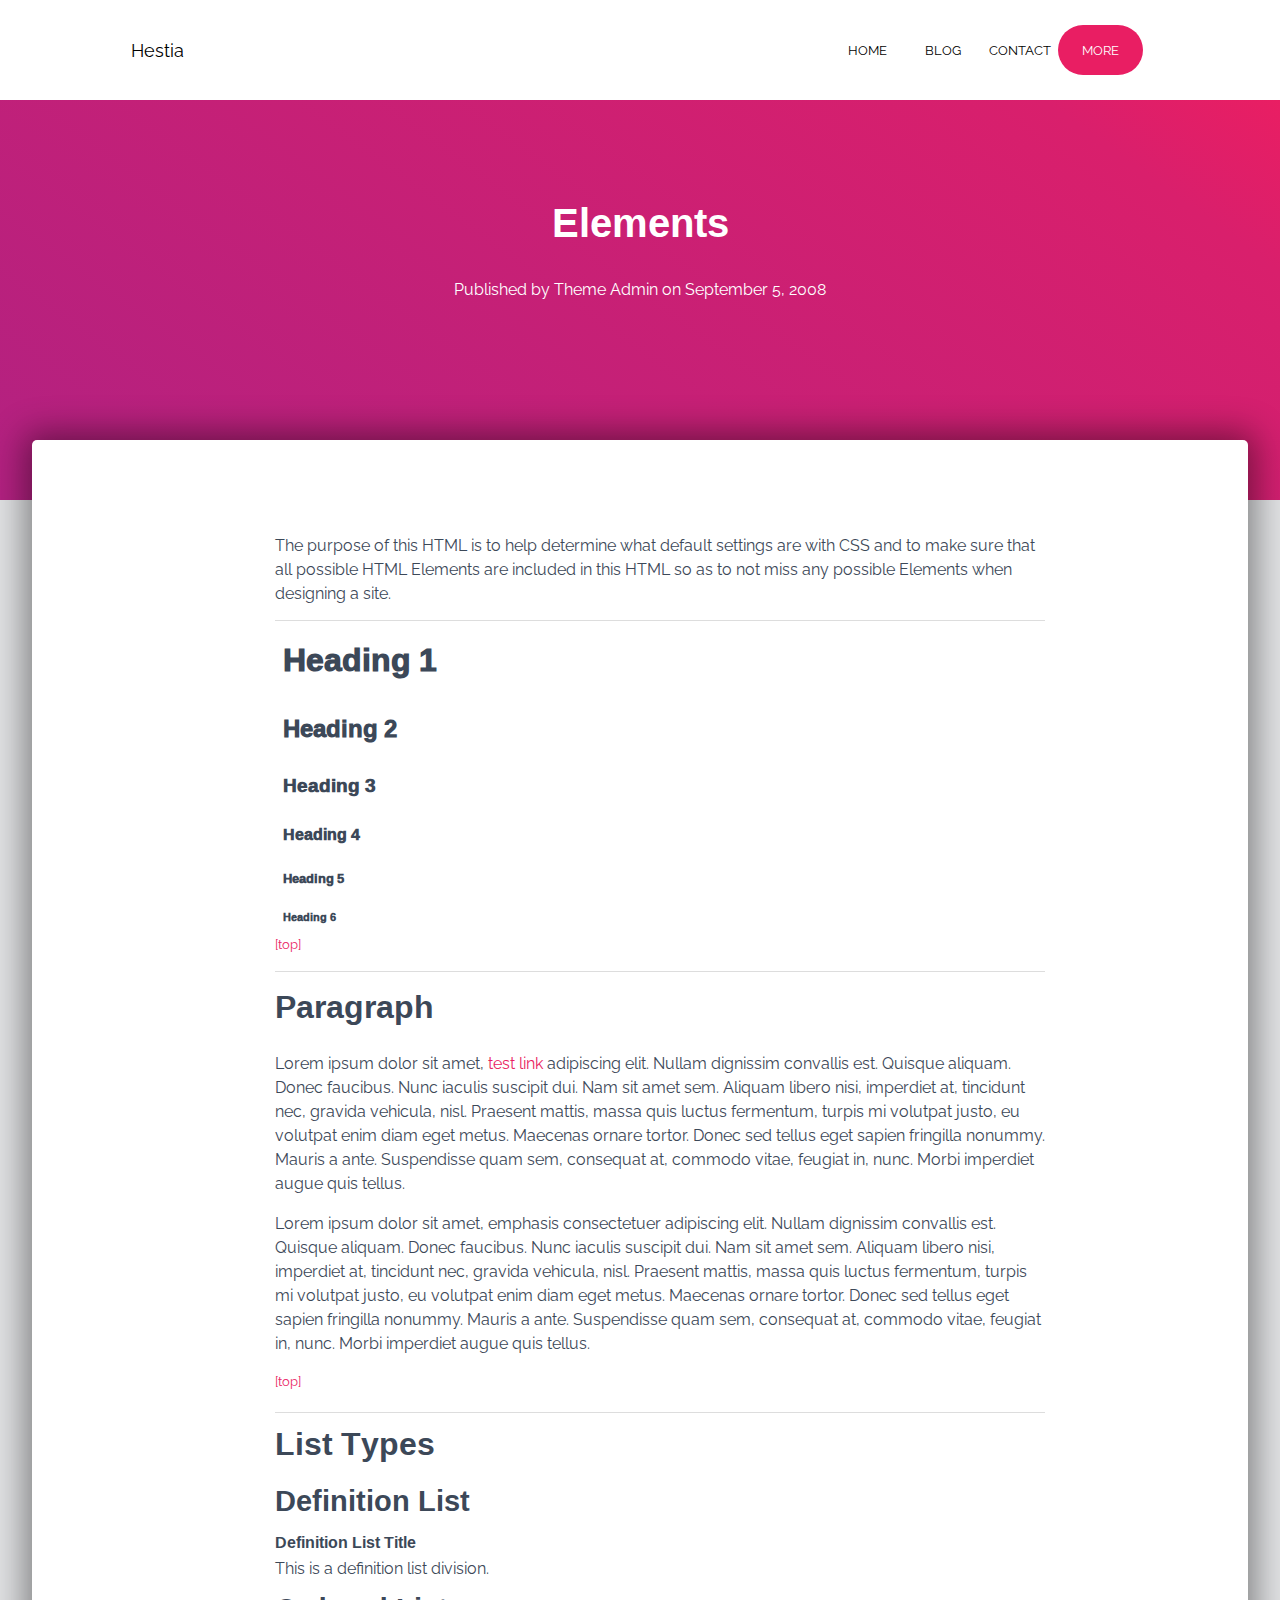
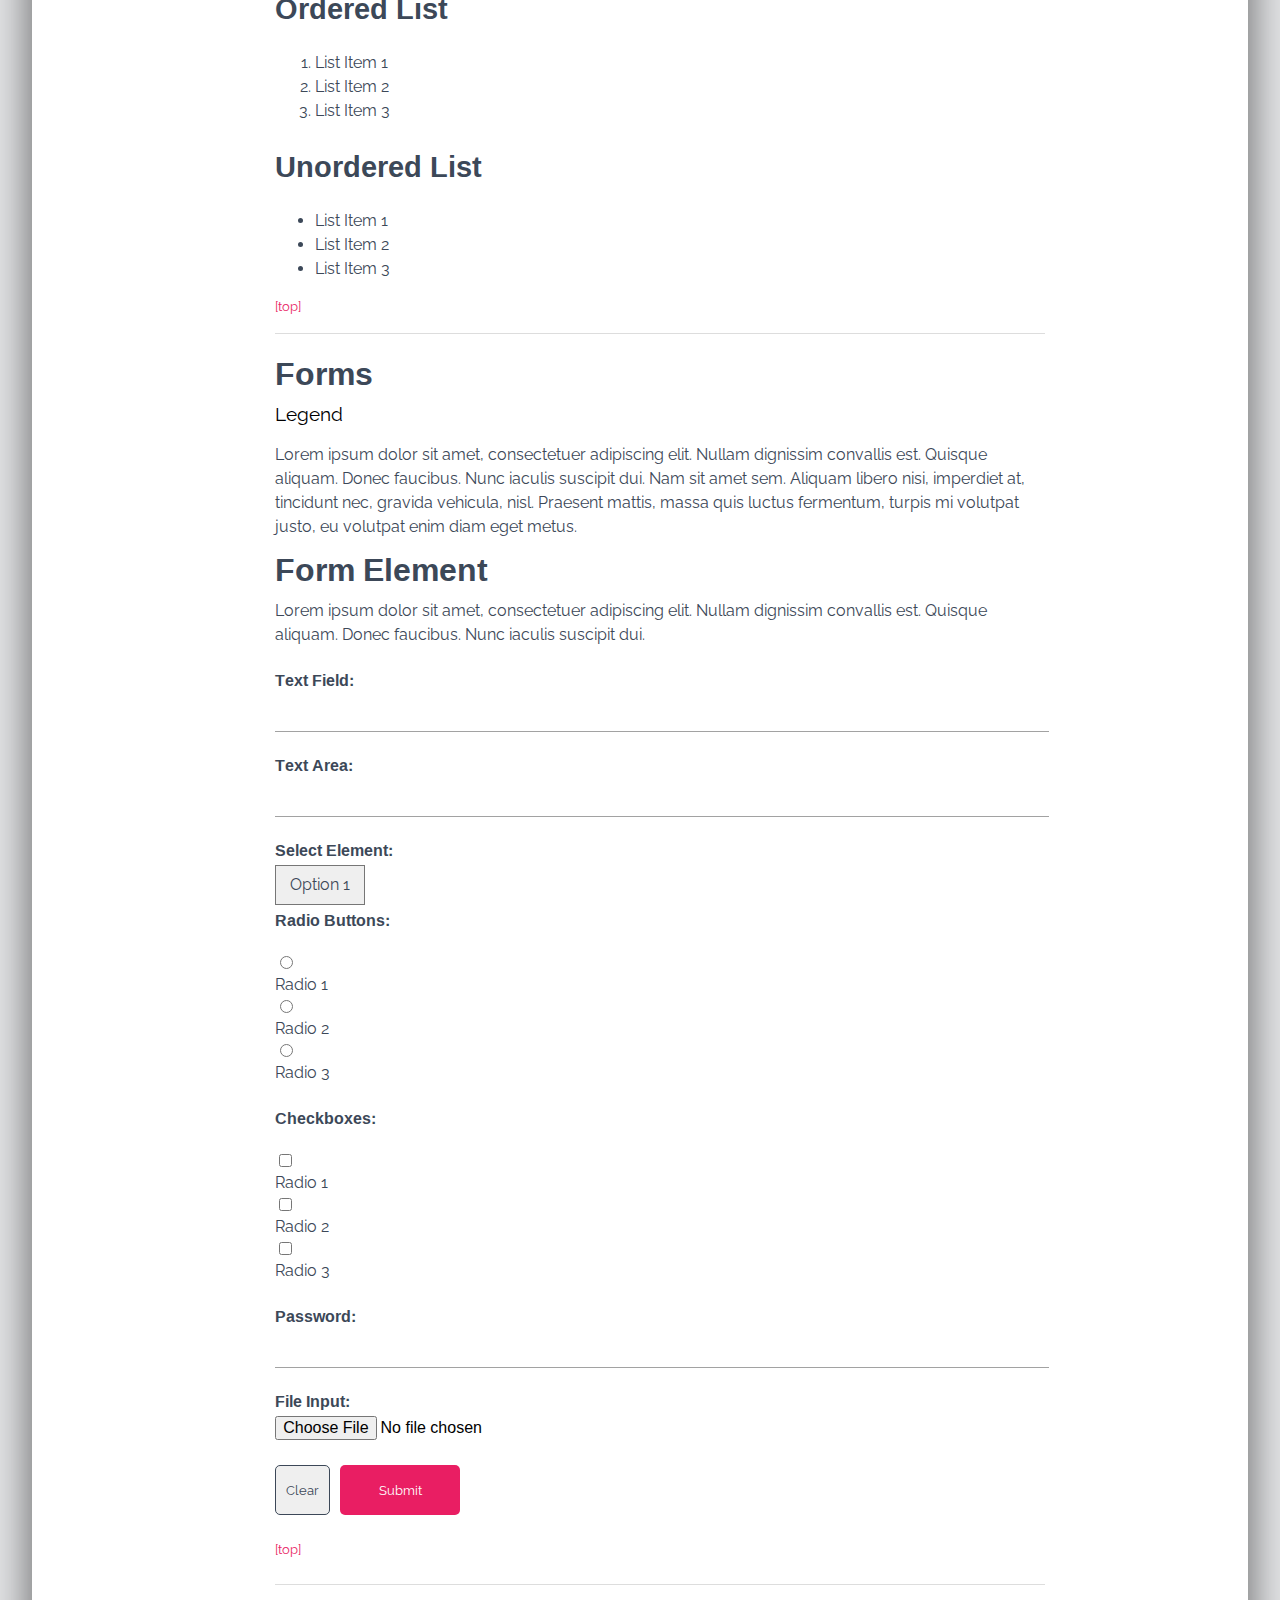
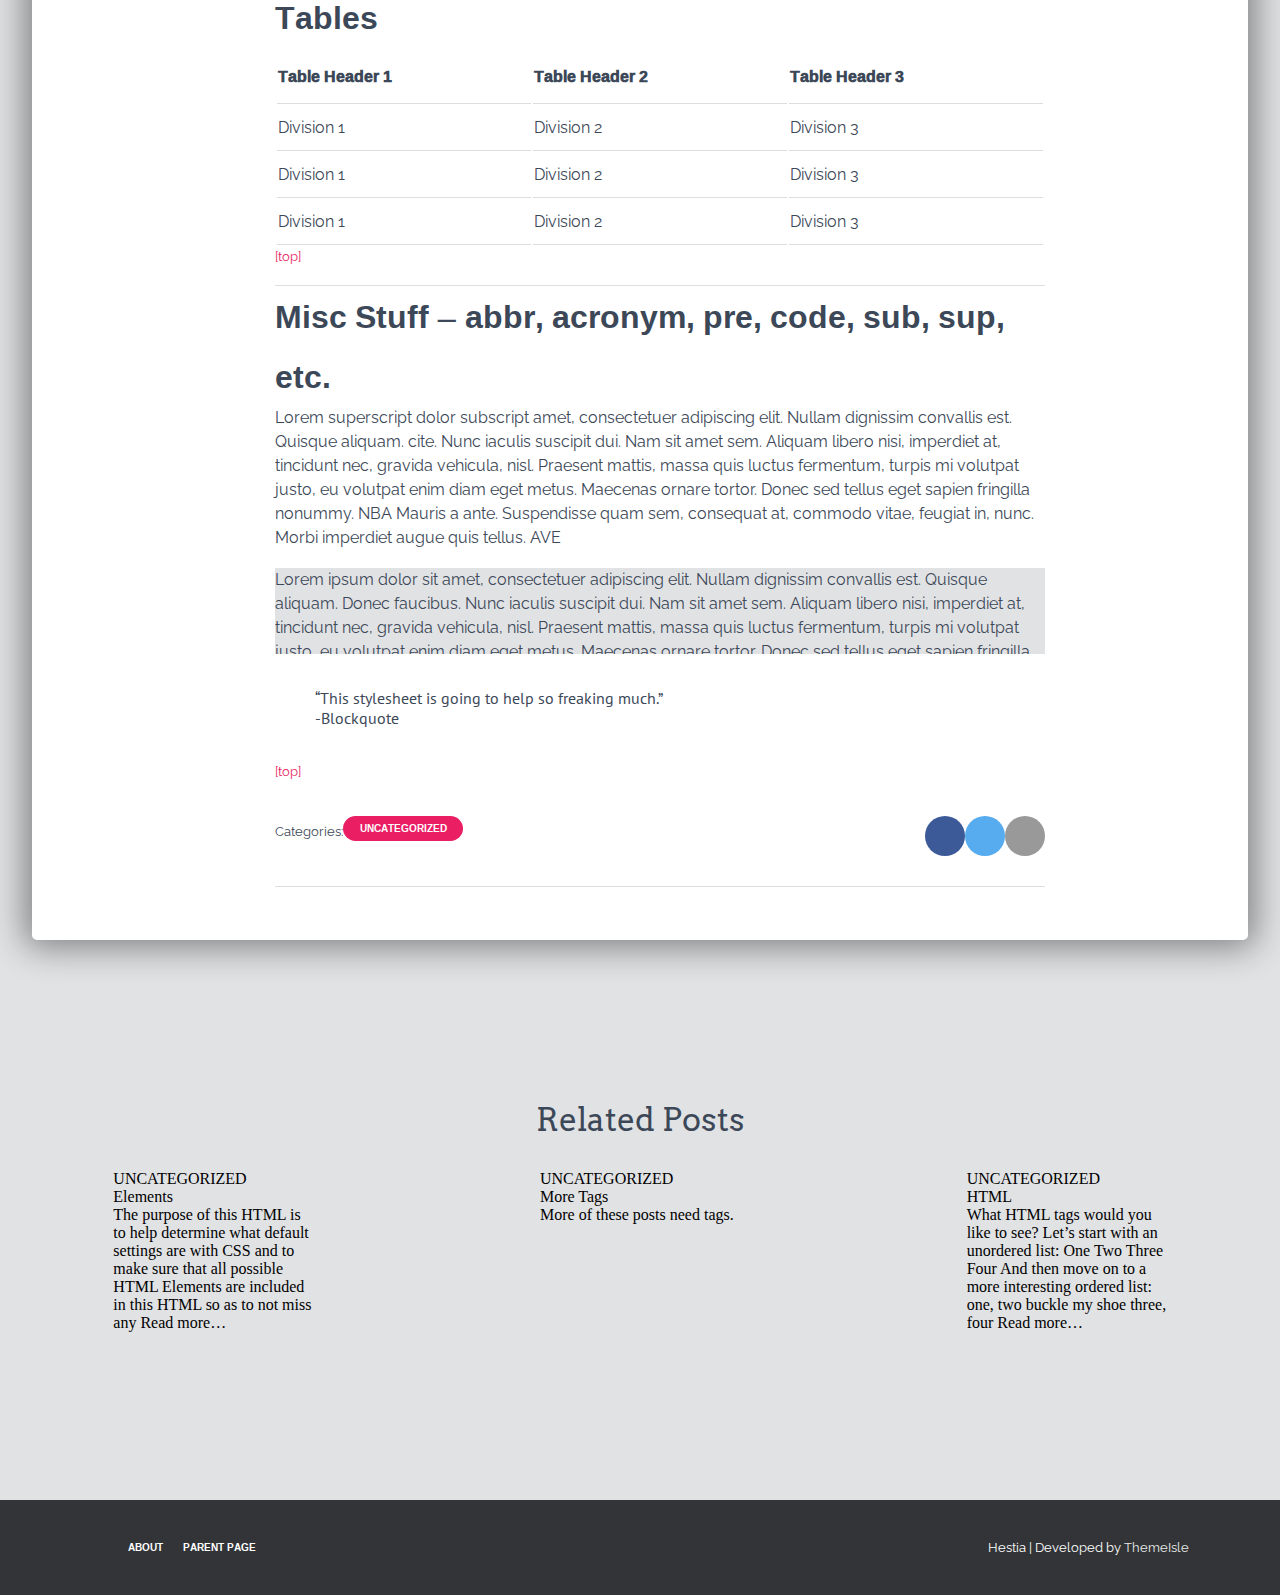
==== commit 786fc4c2: "blog-buttons" ====
--- a/pages/blog-page.html
+++ b/pages/blog-page.html
@@ -286,12 +286,12 @@
                 <div class="blog-tag-container">
                   <div class="blog-tag-left">
                     <div class="tags-header">Categories:</div>
-                    <div> <a href="" class="uncategorized-tag">UNCATEGORIZED</a></div>
+                    <div class="uncategorized-tag"> <a href="">UNCATEGORIZED</a></div>
                   </div>
                   <div class="blog-tag-right">
                     <div class="facebook-wrapper"><a href="" class="facebook-icon"><i class="fa-brands fa-facebook-f" style="color:white;"></i></a></div>
-                    <div class="twitter-wrapper"><a href="" class="twitter-icon"></a><i class="fa-brands fa-twitter"></i></a></div>
-                    <div class="email-wrapper"><a href="" class="email-icon"></a><i class="fa-solid fa-envelope"></i></a></div>
+                    <div class="twitter-wrapper"><a href="" class="twitter-icon"><i class="fa-brands fa-twitter" style="color:white;"></i></a></div>
+                    <div class="email-wrapper"><a href="" class="email-icon"><i class="fa-solid fa-envelope" style="color:white;"></i></a></div>
                   </div>
                   </div>
                 </div>
--- a/styles/main.css
+++ b/styles/main.css
@@ -1475,18 +1475,39 @@
 }
 
 .hero-container-blog-post .float-main-content-container .float-main-content .float-main-content-wrapper .blog-tag-container .blog-tag-left .tags-header {
+  height: 30px;
   font-family: "Raleway", sans-serif;
   color: #3c4858;
   font-size: small;
+  display: -webkit-box;
+  display: -ms-flexbox;
+  display: flex;
+  -webkit-box-align: center;
+      -ms-flex-align: center;
+          align-items: center;
+}
+
+.hero-container-blog-post .float-main-content-container .float-main-content .float-main-content-wrapper .blog-tag-container .blog-tag-left .uncategorized-tag {
+  height: 25px;
+  width: 120px;
+  background-color: #e91e63;
+  color: white;
+  border-radius: 20px;
+  font-family: "Ramabhadra", sans-serif;
+  font-size: x-small;
+  display: -webkit-box;
+  display: -ms-flexbox;
+  display: flex;
+  -webkit-box-pack: center;
+      -ms-flex-pack: center;
+          justify-content: center;
+  -webkit-box-align: center;
+      -ms-flex-align: center;
+          align-items: center;
 }
 
 .hero-container-blog-post .float-main-content-container .float-main-content .float-main-content-wrapper .blog-tag-container .blog-tag-left .uncategorized-tag a {
-  height: 50px;
-  width: 70px;
-  background-color: #e91e63;
-  color: white;
-  border-radius: 10px;
-  font-family: "Raleway", sans-serif;
+  color: white;
 }
 
 .hero-container-blog-post .float-main-content-container .float-main-content .float-main-content-wrapper .blog-tag-container .blog-tag-right {
@@ -1500,7 +1521,7 @@
           justify-content: right;
 }
 
-.hero-container-blog-post .float-main-content-container .float-main-content .float-main-content-wrapper .blog-tag-container .blog-tag-right .facebook-wrapper {
+.hero-container-blog-post .float-main-content-container .float-main-content .float-main-content-wrapper .blog-tag-container .blog-tag-right .facebook-wrapper .facebook-icon {
   height: 40px;
   width: 40px;
   background-color: #3c5a98;
@@ -1515,17 +1536,9 @@
       -ms-flex-align: center;
           align-items: center;
   font-size: 1rem;
-  color: white;
-}
-
-.hero-container-blog-post .float-main-content-container .float-main-content .float-main-content-wrapper .blog-tag-container .blog-tag-right .facebook-wrapper .a {
-  height: 200px;
-  width: 200px;
-  background-color: #3c5a98;
-  color: white;
-}
-
-.hero-container-blog-post .float-main-content-container .float-main-content .float-main-content-wrapper .blog-tag-container .blog-tag-right .twitter-wrapper {
+}
+
+.hero-container-blog-post .float-main-content-container .float-main-content .float-main-content-wrapper .blog-tag-container .blog-tag-right .twitter-wrapper .twitter-icon {
   height: 40px;
   width: 40px;
   background-color: #56acee;
@@ -1540,10 +1553,9 @@
       -ms-flex-align: center;
           align-items: center;
   font-size: 1rem;
-  color: white;
-}
-
-.hero-container-blog-post .float-main-content-container .float-main-content .float-main-content-wrapper .blog-tag-container .blog-tag-right .email-wrapper {
+}
+
+.hero-container-blog-post .float-main-content-container .float-main-content .float-main-content-wrapper .blog-tag-container .blog-tag-right .email-wrapper .email-icon {
   height: 40px;
   width: 40px;
   background-color: #999999;
@@ -1558,7 +1570,6 @@
       -ms-flex-align: center;
           align-items: center;
   font-size: 1rem;
-  color: white;
 }
 
 .lower-main-content-blog-post {
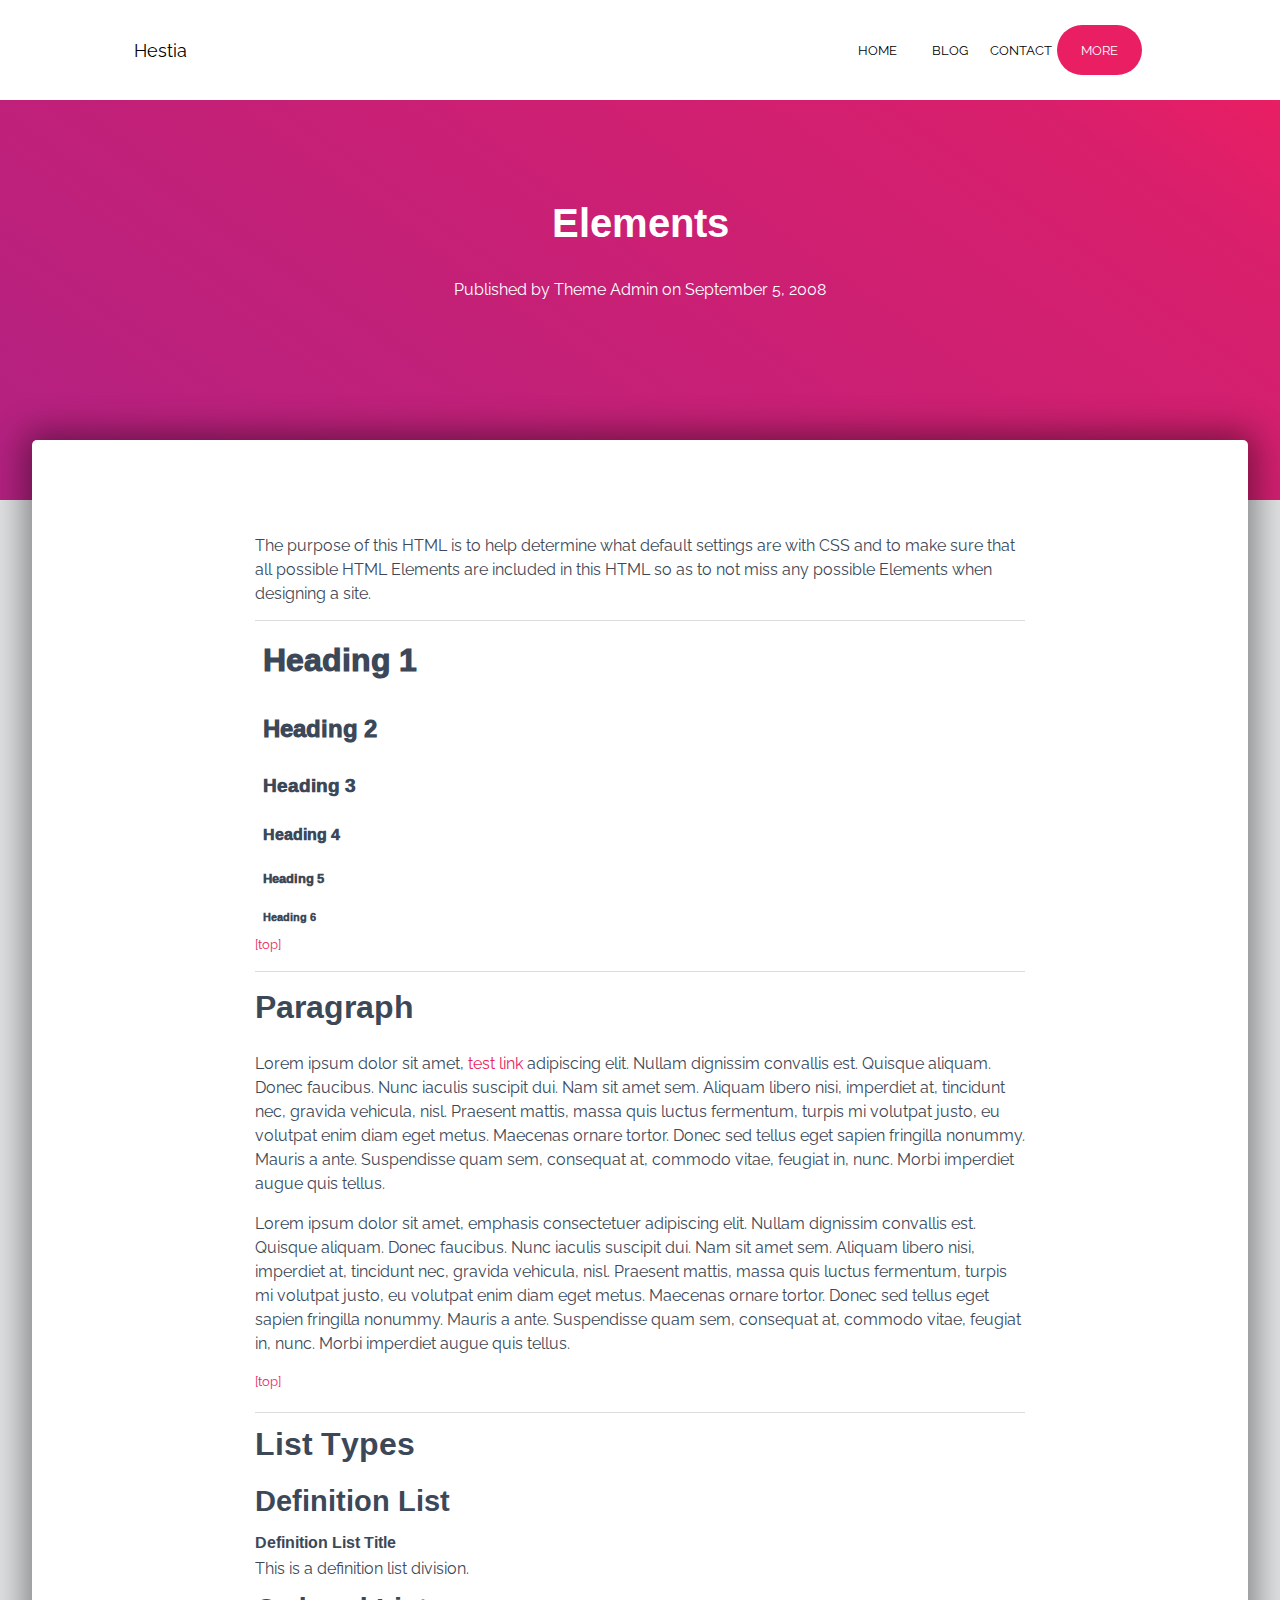
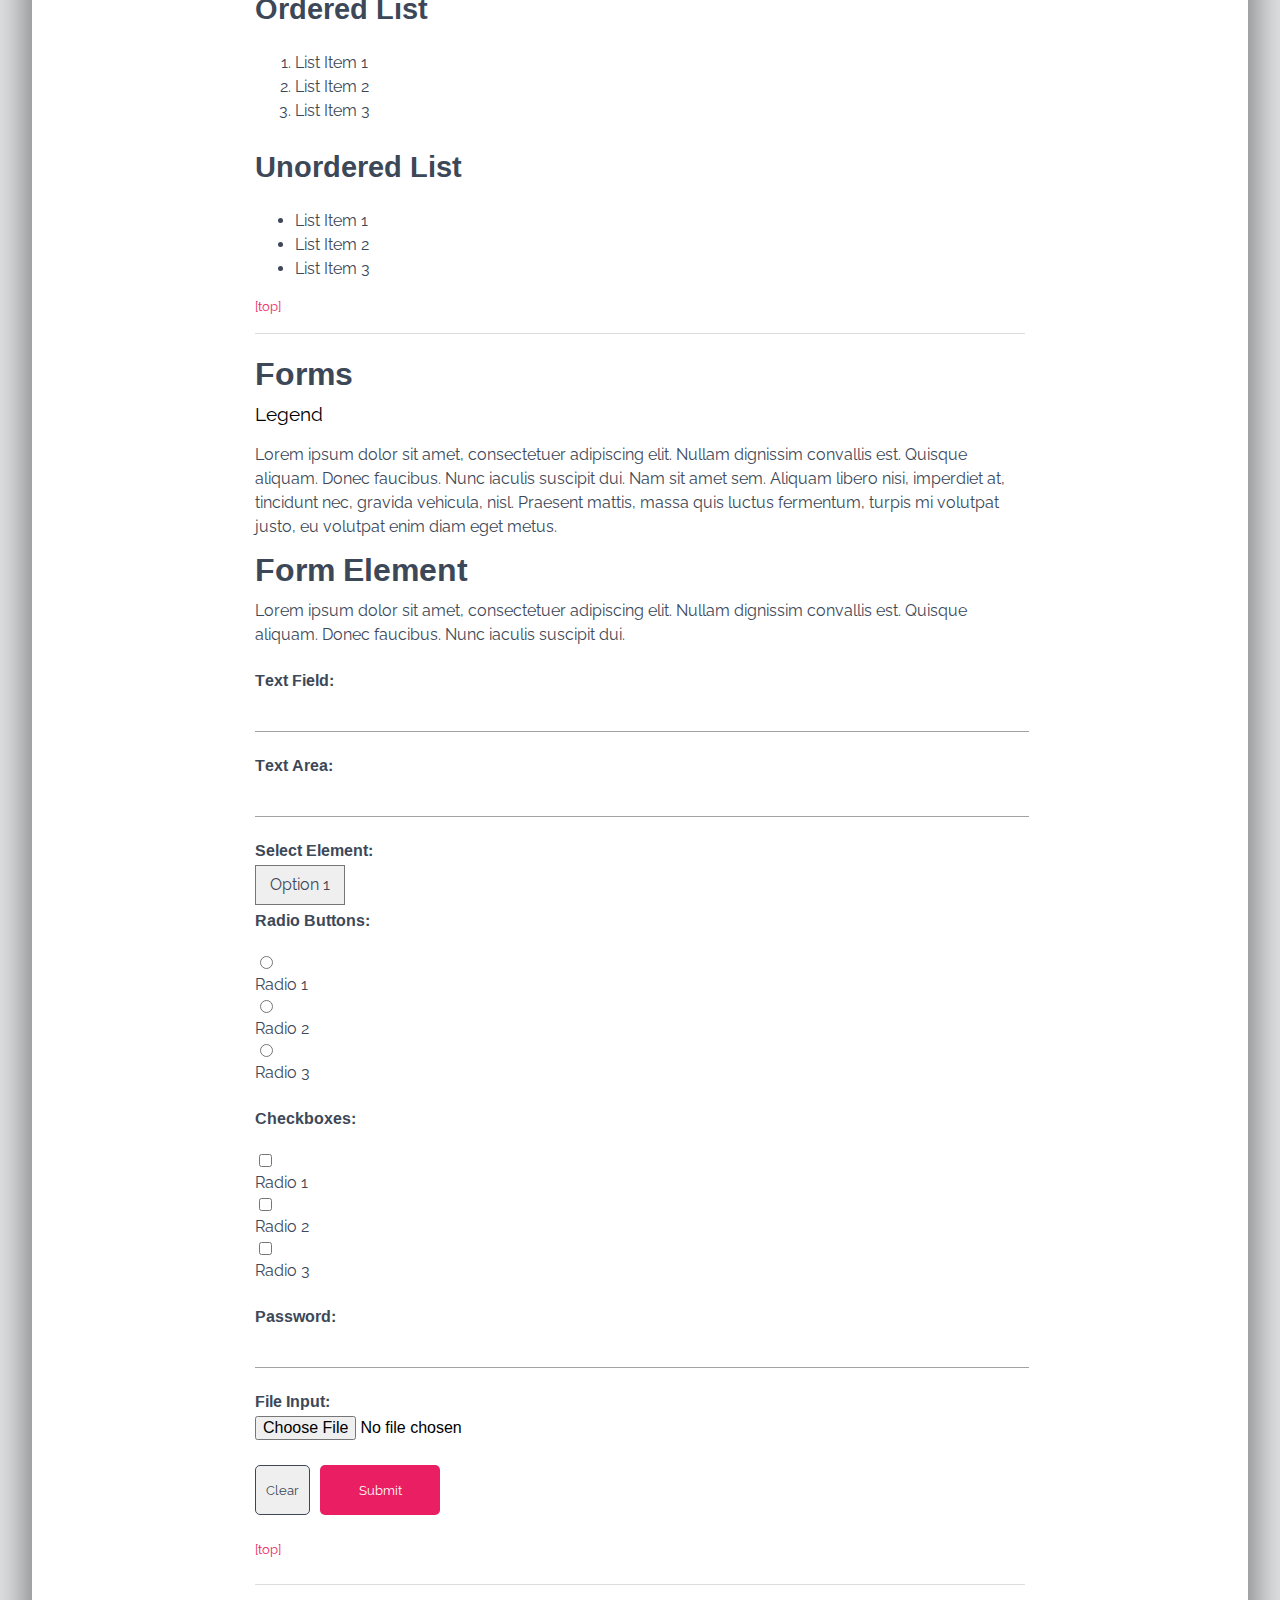
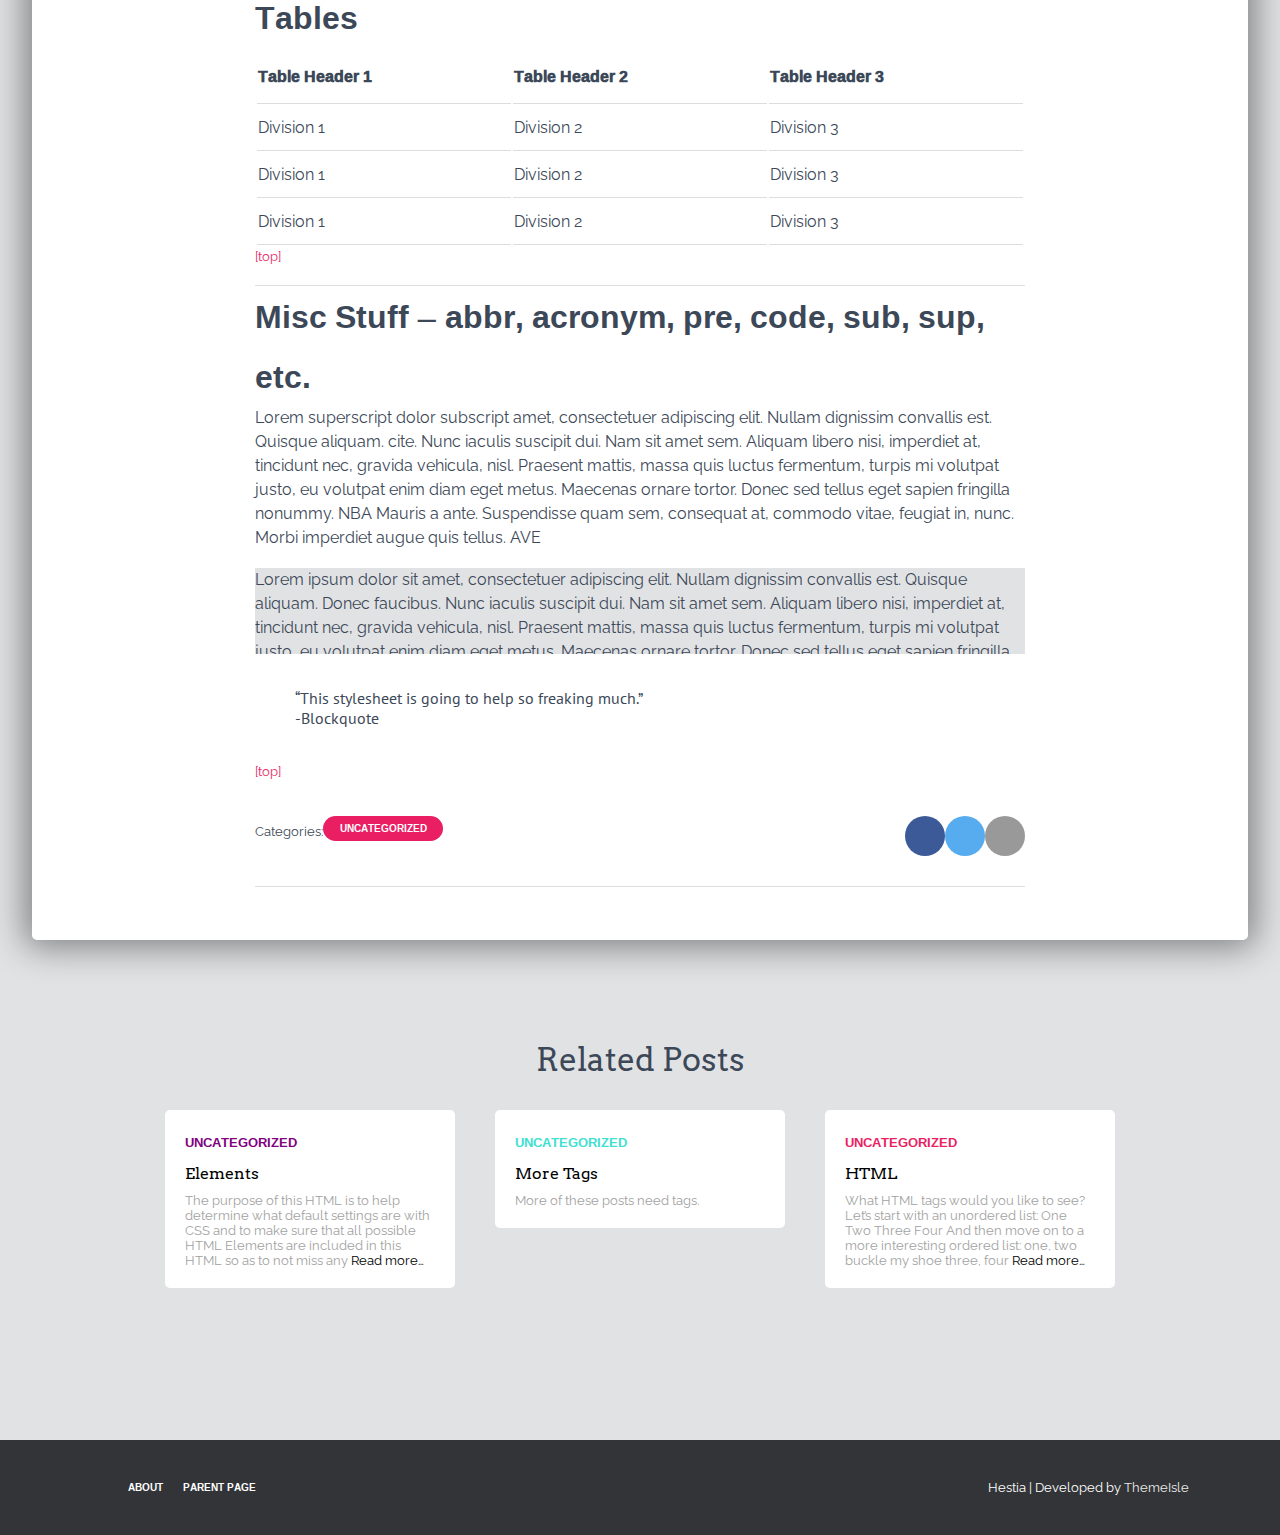
==== commit a0b84516: "fixed all pages media queries" ====
--- a/pages/blog-page.html
+++ b/pages/blog-page.html
@@ -20,6 +20,7 @@
     <title>Elements blog page</title>
   </head>
 
+
   <body>
     <div class="content-container-blog-post" id="top">
       <div class="header-container-other-pages">
@@ -42,6 +43,7 @@
         <div class="header-spacer-2"></div>
       </div>
 
+
       <div class="hero-container-blog-post">
         <div class="hero-header-blog-post">Elements</div>
         <div class="hero-sub-header-blog-post">
@@ -50,7 +52,7 @@
 
         <div class="float-main-content-container">
           <div class="float-main-content">
-            <div class="float-main-content-spacer"></div>
+            <!-- <div class="float-main-content-spacer"></div> -->
             <div class="float-main-content-wrapper">
               <div class="float-content-spacer"></div>
               <div class="float-blog-description">
@@ -298,85 +300,59 @@
               </div>
             </div>
 
-            <!-- <div class="float-main-content-spacer"></div>
-            <div class="float-main-content-wrapper">
-              <div class="float-main-content-top">
-                <div class="blog-post-image">
-                  <img src="../images/boat.jpeg" />
-                </div>
-                <div class="blog-post-image-description">Boat</div>
-              </div>
-              <div class="float-main-content-bottom">
-                <div class="post-content">Boat.</div>
-                <div class="blog-links-container">
-                  <div class="subjects-links-container">
-                    <div class="category-links-wrapper"></div>
-                    <div class="tag-links-wrapper"></div>
-                  </div>
-                  <div class="social-media-links">
-                    <div class="facebook-icon"></div>
-                    <div class="twitter-icon"></div>
-                    <div class="email-icon"></div>
-                  </div>
-                </div>
-              </div>
-            </div> -->
+          </div>
+          <div class="lower-main-content-blog-post">
+            <div class="lower-content-wrapper-blog-post">
+              <div class="lower-blog-post-header">Related Posts</div>
+              <div class="other-blog-links-container">
+                <div class="other-blog-wrapper">
+                  <div class="other-category-wrapper"><a href="./blog-home.html" style="color:purple">UNCATEGORIZED</a></div>
+                  <div class="other-blog-post-title"><a href="./blog-page.html">Elements</a></div>
+                  <div class="other-blog-post-description">
+                    The purpose of this HTML is to help determine what default
+                    settings are with CSS and to make sure that all possible HTML
+                    Elements are included in this HTML so as to not miss any
+                    <a href="">Read more…</a>
+                  </div>
+                </div>
+    
+                <div class="other-blog-wrapper">
+                  <div class="other-category-wrapper"><a href="./blog-home.html" style="color:turquoise">UNCATEGORIZED</a></div>
+                  <div class="other-blog-post-title"><a href="./blog-page.html">More Tags</a></div>
+                  <div class="other-blog-post-description">
+                    More of these posts need tags.
+                  </div>
+                </div>
+    
+                <div class="other-blog-wrapper">
+                  <div class="other-category-wrapper" ><a href="./blog-home.html" style="color:#e91e63">UNCATEGORIZED</a></div>
+                  <div class="other-blog-post-title"><a href="./blog-page.html">HTML</a></div>
+                  <div class="other-blog-post-description">
+                    What HTML tags would you like to see? Let’s start with an
+                    unordered list: One Two Three Four And then move on to a more
+                    interesting ordered list: one, two buckle my shoe three, four
+                    <a href="">Read more…</a>
+                  </div>
+                </div>
+              </div>
+            </div>
+          </div>
+    
+          <div class="footer-container">
+            <div class="footer-left">
+              <div class="footer-link"><a href="">ABOUT</a></div>
+              <div class="footer-link"><a href="">PARENT PAGE</a></div>
+            </div>
+            <div class="footer-spacer"></div>
+            <div class="footer-right">
+              <div class="footer-link">
+                Hestia | Developed by <a href="">ThemeIsle</a>
+              </div>
+            </div>
           </div>
         </div>
-      </div>
-
-      <div class="lower-main-content-blog-post">
-        <div class="lower-content-wrapper-blog-post">
-          <div class="lower-blog-post-header">Related Posts</div>
-          <div class="other-blog-links-container">
-            <div class="other-blog-wrapper">
-              <div class="other-category-wrapper">UNCATEGORIZED</div>
-              <div class="other-blog-post-title">Elements</div>
-              <div class="other-blog-post-description">
-                The purpose of this HTML is to help determine what default
-                settings are with CSS and to make sure that all possible HTML
-                Elements are included in this HTML so as to not miss any
-                <a href="">Read more…</a>
-              </div>
-            </div>
-
-            <div class="other-blog-wrapper">
-              <div class="other-category-wrapper">UNCATEGORIZED</div>
-              <div class="other-blog-post-title">More Tags</div>
-              <div class="other-blog-post-description">
-                More of these posts need tags.
-              </div>
-            </div>
-
-            <div class="other-blog-wrapper">
-              <div class="other-category-wrapper">UNCATEGORIZED</div>
-              <div class="other-blog-post-title">HTML</div>
-              <div class="other-blog-post-description">
-                What HTML tags would you like to see? Let’s start with an
-                unordered list: One Two Three Four And then move on to a more
-                interesting ordered list: one, two buckle my shoe three, four
-                <a href="">Read more…</a>
-              </div>
-            </div>
-          </div>
-        </div>
-      </div>
-      <!-- <div class="main-content">
-
-      </div> -->
-
-      <div class="footer-container">
-        <div class="footer-left">
-          <div class="footer-link"><a href="">ABOUT</a></div>
-          <div class="footer-link"><a href="">PARENT PAGE</a></div>
-        </div>
-        <div class="footer-spacer"></div>
-        <div class="footer-right">
-          <div class="footer-link">
-            Hestia | Developed by <a href="">ThemeIsle</a>
-          </div>
-        </div>
-      </div>
+
+      <div></div>
     </div>
   </body>
 </html>
--- a/styles/main.css
+++ b/styles/main.css
@@ -1,7 +1,5 @@
 html,
 body {
-  height: 100%;
-  width: 100%;
   margin: 0;
   padding: 0;
 }
@@ -11,24 +9,25 @@
   color: black;
 }
 
-.hero-image-container {
-  height: 100%;
-  width: 100%;
-  background-image: url(https://images.unsplash.com/photo-1580838368578-2eb2f83a2672?ixlib=rb-1.2.1&ixid=MnwxMjA3fDB8MHxwaG90by1wYWdlfHx8fGVufDB8fHx8&auto=format&fit=crop&w=2940&q=80);
-  background-position: 75% 35%;
-}
-
 .content-container {
-  height: 100%;
-  width: 100%;
   display: -ms-grid;
   display: grid;
   -ms-grid-rows: 730px 1695px;
       grid-template-rows: 730px 1695px;
+  -webkit-box-align: center;
+      -ms-flex-align: center;
+          align-items: center;
   margin: 0;
 }
 
-.header-container {
+.content-container .hero-image-container {
+  height: 100%;
+  width: 100%;
+  background-image: url(https://images.unsplash.com/photo-1580838368578-2eb2f83a2672?ixlib=rb-1.2.1&ixid=MnwxMjA3fDB8MHxwaG90by1wYWdlfHx8fGVufDB8fHx8&auto=format&fit=crop&w=2940&q=80);
+  background-position: 75% 35%;
+}
+
+.content-container .hero-image-container .header-container {
   height: 100px;
   width: 100%;
   display: -webkit-box;
@@ -37,17 +36,17 @@
   color: white;
 }
 
-.header-container .logo-link a {
+.content-container .hero-image-container .header-container .logo-link a {
   color: white;
   font-family: "Raleway", sans-serif;
   font-size: large;
 }
 
-.header-container .logo-link a:hover {
+.content-container .hero-image-container .header-container .logo-link a:hover {
   color: #e9e9e9;
 }
 
-.header-container .header-left {
+.content-container .hero-image-container .header-container .header-left {
   height: 100%;
   width: 25%;
   display: -webkit-box;
@@ -65,12 +64,12 @@
           align-items: center;
 }
 
-.header-container .header-spacer-1 {
+.content-container .hero-image-container .header-container .header-spacer-1 {
   height: 100%;
   width: 40%;
 }
 
-.header-container .header-right {
+.content-container .hero-image-container .header-container .header-right {
   height: 100%;
   width: 25%;
   display: -webkit-box;
@@ -85,7 +84,7 @@
   padding: 0 10px;
 }
 
-.header-container .header-right .header-link {
+.content-container .hero-image-container .header-container .header-right .header-link {
   height: 50px;
   width: 75px;
   display: -webkit-box;
@@ -99,7 +98,7 @@
           align-items: center;
 }
 
-.header-container .header-right .header-link a {
+.content-container .hero-image-container .header-container .header-right .header-link a {
   height: 50px;
   width: 100%;
   color: white;
@@ -115,13 +114,13 @@
   font-family: "Raleway", sans-serif;
 }
 
-.header-container .header-right .header-link a:hover {
+.content-container .hero-image-container .header-container .header-right .header-link a:hover {
   height: 50px;
   background-color: #9b1818;
   opacity: 0.5;
 }
 
-.header-container .header-right .header-more a {
+.content-container .hero-image-container .header-container .header-right .header-more a {
   display: -webkit-box;
   display: -ms-flexbox;
   display: flex;
@@ -139,16 +138,16 @@
   font-family: "Raleway", sans-serif;
 }
 
-.header-container .header-right .header-more a:hover {
+.content-container .hero-image-container .header-container .header-right .header-more a:hover {
   color: #f0dfe4;
 }
 
-.header-container .header-spacer-2 {
+.content-container .hero-image-container .header-container .header-spacer-2 {
   height: 100%;
   width: 10%;
 }
 
-.hero-space-container {
+.content-container .hero-image-container .hero-space-container {
   height: 625px;
   width: 100%;
   display: -ms-grid;
@@ -158,7 +157,7 @@
   color: white;
 }
 
-.hero-space-container .hero-header {
+.content-container .hero-image-container .hero-space-container .hero-header {
   font-family: "Ramabhadra", sans-serif;
   font-size: 4rem;
   display: -webkit-box;
@@ -172,7 +171,7 @@
           align-items: flex-end;
 }
 
-.hero-space-container .hero-sub-header {
+.content-container .hero-image-container .hero-space-container .hero-sub-header {
   font-family: "Arvo", serif;
   font-size: small;
   display: -webkit-box;
@@ -186,7 +185,7 @@
           align-items: center;
 }
 
-.hero-space-container .hero-button-wrapper {
+.content-container .hero-image-container .hero-space-container .hero-button-wrapper {
   height: 100px;
   width: 100%;
   display: -webkit-box;
@@ -200,7 +199,7 @@
           align-items: center;
 }
 
-.hero-space-container .hero-button-wrapper .see-more-button {
+.content-container .hero-image-container .hero-space-container .hero-button-wrapper .see-more-button {
   height: 50px;
   width: 110px;
   display: -webkit-box;
@@ -219,7 +218,7 @@
   font-size: small;
 }
 
-.bottom-container {
+.content-container .bottom-container {
   display: -webkit-box;
   display: -ms-flexbox;
   display: flex;
@@ -232,7 +231,7 @@
   background-color: #e1e2e4;
 }
 
-.bottom-container .main-content-container {
+.content-container .bottom-container .main-content-container {
   height: auto;
   width: 95%;
   background-color: white;
@@ -241,7 +240,7 @@
   box-shadow: 0px 0px 34px 7px rgba(0, 0, 0, 0.44);
 }
 
-.bottom-container .main-content-container .middle-header {
+.content-container .bottom-container .main-content-container .middle-header {
   height: 125px;
   display: -webkit-box;
   display: -ms-flexbox;
@@ -262,7 +261,7 @@
   font-weight: 500;
 }
 
-.bottom-container .main-content-container .values-container {
+.content-container .bottom-container .main-content-container .values-container {
   height: 300px;
   display: -webkit-box;
   display: -ms-flexbox;
@@ -275,7 +274,7 @@
   padding: 0px 75px;
 }
 
-.bottom-container .main-content-container .values-container .value-item-container {
+.content-container .bottom-container .main-content-container .values-container .value-item-container {
   height: 100%;
   width: 400px;
   display: -webkit-box;
@@ -294,22 +293,22 @@
   padding: 0 0 100px;
 }
 
-.bottom-container .main-content-container .values-container .value-item-container .icon {
+.content-container .bottom-container .main-content-container .values-container .value-item-container .icon {
   font-size: 5rem;
 }
 
-.bottom-container .main-content-container .values-container .value-item-container .value-header {
+.content-container .bottom-container .main-content-container .values-container .value-item-container .value-header {
   font-family: "Arvo", serif;
 }
 
-.bottom-container .main-content-container .values-container .value-item-container .value-description {
+.content-container .bottom-container .main-content-container .values-container .value-item-container .value-description {
   font-family: "Raleway", sans-serif;
   color: #a2a2a2;
   font-size: small;
   text-align: center;
 }
 
-.bottom-container .main-content-container .window-section-container {
+.content-container .bottom-container .main-content-container .window-section-container {
   height: 300px;
   width: 100%;
   display: -webkit-box;
@@ -319,11 +318,11 @@
   background-image: linear-gradient(rgba(0, 0, 0, 0.5), rgba(0, 0, 0, 0.5)), url(https://images.unsplash.com/photo-1603571885811-a34351fac254?ixlib=rb-1.2.1&ixid=MnwxMjA3fDB8MHxwaG90by1wYWdlfHx8fGVufDB8fHx8&auto=format&fit=crop&w=774&q=80);
 }
 
-.bottom-container .main-content-container .window-section-container .window-left-spacer {
+.content-container .bottom-container .main-content-container .window-section-container .window-left-spacer {
   width: 10%;
 }
 
-.bottom-container .main-content-container .window-section-container .window-left {
+.content-container .bottom-container .main-content-container .window-section-container .window-left {
   height: 300px;
   width: 40%;
   display: -webkit-box;
@@ -336,7 +335,7 @@
   color: white;
 }
 
-.bottom-container .main-content-container .window-section-container .window-left .window-header {
+.content-container .bottom-container .main-content-container .window-section-container .window-left .window-header {
   height: 45%;
   width: 500px;
   display: -webkit-box;
@@ -349,12 +348,12 @@
   font-family: "Arvo", serif;
 }
 
-.bottom-container .main-content-container .window-section-container .window-left .window-description {
+.content-container .bottom-container .main-content-container .window-section-container .window-left .window-description {
   width: 500px;
   font-family: "Raleway", sans-serif;
 }
 
-.bottom-container .main-content-container .window-section-container .window-right {
+.content-container .bottom-container .main-content-container .window-section-container .window-right {
   height: 300px;
   width: 50%;
   display: -webkit-box;
@@ -368,14 +367,14 @@
           align-items: center;
 }
 
-.bottom-container .main-content-container .window-section-container .window-right .window-cover-image img {
+.content-container .bottom-container .main-content-container .window-section-container .window-right .window-cover-image img {
   -webkit-transform: rotate(10deg);
           transform: rotate(10deg);
   height: 200px;
   width: 300px;
 }
 
-.blog-container {
+.content-container .bottom-container .blog-container {
   height: 485px;
   width: 100%;
   display: -webkit-box;
@@ -390,7 +389,7 @@
           align-items: center;
 }
 
-.blog-container .blog-header-container {
+.content-container .bottom-container .blog-container .blog-header-container {
   height: 30%;
   width: 100%;
   display: -webkit-box;
@@ -406,12 +405,12 @@
   font-family: "Arvo", serif;
 }
 
-.blog-container .blog-spacer {
+.content-container .bottom-container .blog-container .blog-spacer {
   height: 15%;
   width: 100%;
 }
 
-.blog-container .blog-links-container {
+.content-container .bottom-container .blog-container .blog-links-container {
   height: 55%;
   width: 80%;
   display: -webkit-box;
@@ -421,7 +420,7 @@
       justify-content: space-around;
 }
 
-.blog-container .blog-links-container .blog-link-item {
+.content-container .bottom-container .blog-container .blog-links-container .blog-link-item {
   height: 100%;
   width: 300px;
   display: -webkit-box;
@@ -439,20 +438,20 @@
           align-items: flex-start;
 }
 
-.blog-container .blog-links-container .blog-link-item .blog-link-subject {
+.content-container .bottom-container .blog-container .blog-links-container .blog-link-item .blog-link-subject {
   font-family: "Ramabhadra", sans-serif;
   font-size: small;
   padding: 5px 0;
   text-align: left;
 }
 
-.blog-container .blog-links-container .blog-link-item .blog-link-header {
+.content-container .bottom-container .blog-container .blog-links-container .blog-link-item .blog-link-header {
   font-family: "Arvo", serif;
   padding: 5px 0;
   text-align: left;
 }
 
-.blog-container .blog-links-container .blog-link-item .blog-link-description {
+.content-container .bottom-container .blog-container .blog-links-container .blog-link-item .blog-link-description {
   font-family: "Raleway", sans-serif;
   color: #a2a2a2;
   padding: 5px 0;
@@ -460,7 +459,7 @@
   font-size: small;
 }
 
-.contact-window-container {
+.content-container .bottom-container .contact-window-container {
   height: 435px;
   background-image: -webkit-gradient(linear, left top, left bottom, from(rgba(0, 0, 0, 0.5)), to(rgba(0, 0, 0, 0.5))), url(https://images.unsplash.com/photo-1603571885811-a34351fac254?ixlib=rb-1.2.1&ixid=MnwxMjA3fDB8MHxwaG90by1wYWdlfHx8fGVufDB8fHx8&auto=format&fit=crop&w=774&q=80);
   background-image: linear-gradient(rgba(0, 0, 0, 0.5), rgba(0, 0, 0, 0.5)), url(https://images.unsplash.com/photo-1603571885811-a34351fac254?ixlib=rb-1.2.1&ixid=MnwxMjA3fDB8MHxwaG90by1wYWdlfHx8fGVufDB8fHx8&auto=format&fit=crop&w=774&q=80);
@@ -470,11 +469,11 @@
   display: flex;
 }
 
-.contact-window-container .contact-window-spacer {
+.content-container .bottom-container .contact-window-container .contact-window-spacer {
   width: 10%;
 }
 
-.contact-window-container .contact-window-left {
+.content-container .bottom-container .contact-window-container .contact-window-left {
   height: 100%;
   width: 40%;
   display: -webkit-box;
@@ -489,13 +488,13 @@
           justify-content: center;
 }
 
-.contact-window-container .contact-window-left .contact-header {
+.content-container .bottom-container .contact-window-container .contact-window-left .contact-header {
   height: 80px;
   font-family: "Arvo", serif;
   font-size: 2rem;
 }
 
-.contact-window-container .contact-window-left .contact-details-container {
+.content-container .bottom-container .contact-window-container .contact-window-left .contact-details-container {
   height: 80px;
   width: 100%;
   display: -webkit-box;
@@ -503,13 +502,13 @@
   display: flex;
 }
 
-.contact-window-container .contact-window-left .contact-details-container .contact-icon {
+.content-container .bottom-container .contact-window-container .contact-window-left .contact-details-container .contact-icon {
   height: 60px;
   font-size: 2.5rem;
   color: white;
 }
 
-.contact-window-container .contact-window-left .contact-details-container .details-container {
+.content-container .bottom-container .contact-window-container .contact-window-left .contact-details-container .details-container {
   height: 80px;
   display: -webkit-box;
   display: -ms-flexbox;
@@ -520,7 +519,7 @@
           flex-direction: column;
 }
 
-.contact-window-container .contact-window-left .contact-details-container .details-container .contact-prompt {
+.content-container .bottom-container .contact-window-container .contact-window-left .contact-details-container .details-container .contact-prompt {
   height: 50%;
   font-family: "Arvo", serif;
   display: -webkit-box;
@@ -532,7 +531,7 @@
   padding: 0 10px;
 }
 
-.contact-window-container .contact-window-left .contact-details-container .details-container .contact-details {
+.content-container .bottom-container .contact-window-container .contact-window-left .contact-details-container .details-container .contact-details {
   height: 50%;
   font-family: "Raleway", sans-serif;
   font-size: small;
@@ -737,13 +736,11 @@
 .contact-form-container .contact-right .contact-type-container {
   height: 100px;
   width: 100%;
-  border: 1px solid color red;
 }
 
 .contact-form-container .contact-right .contact-type-container .contact-type-header-wrapper {
   height: 50px;
   width: 100%;
-  border: 1px solid color red;
   display: -webkit-box;
   display: -ms-flexbox;
   display: flex;
@@ -962,7 +959,7 @@
 
 .header-container-other-pages .header-right {
   height: 100%;
-  width: 25%;
+  width: 300px;
   display: -webkit-box;
   display: -ms-flexbox;
   display: flex;
@@ -1107,16 +1104,15 @@
 
 .content-container-blog-post {
   height: 100%;
-  width: 100%;
   margin: 0;
   display: -ms-grid;
   display: grid;
-  -ms-grid-rows: 100px 400px 100px;
-      grid-template-rows: 100px 400px 100px;
+  -ms-grid-rows: 100px 400px 4000px;
+      grid-template-rows: 100px 400px 4000px;
   background-color: #e1e2e4;
 }
 
-.hero-container-blog-post {
+.content-container-blog-post .hero-container-blog-post {
   height: 100%;
   width: 100%;
   color: white;
@@ -1126,7 +1122,7 @@
   z-index: 1;
 }
 
-.hero-container-blog-post .hero-header-blog-post {
+.content-container-blog-post .hero-container-blog-post .hero-header-blog-post {
   height: 40%;
   width: 100%;
   display: -webkit-box;
@@ -1142,7 +1138,7 @@
   font-size: 2.5rem;
 }
 
-.hero-container-blog-post .hero-sub-header-blog-post {
+.content-container-blog-post .hero-container-blog-post .hero-sub-header-blog-post {
   height: 40%;
   width: 100%;
   display: -webkit-box;
@@ -1155,13 +1151,12 @@
   padding: 20px 0 0 0;
 }
 
-.hero-container-blog-post .hero-sub-header-blog-post a {
+.content-container-blog-post .hero-container-blog-post .hero-sub-header-blog-post a {
   font-family: "Ramabhadra", sans-serif;
   color: white;
 }
 
-.hero-container-blog-post .float-main-content-container {
-  height: 20%;
+.content-container-blog-post .hero-container-blog-post .float-main-content-container {
   width: 100%;
   color: black;
   display: -webkit-box;
@@ -1174,7 +1169,7 @@
   z-index: 2;
 }
 
-.hero-container-blog-post .float-main-content-container .float-main-content {
+.content-container-blog-post .hero-container-blog-post .float-main-content-container .float-main-content {
   height: 3700px;
   width: 95%;
   background-color: white;
@@ -1186,39 +1181,42 @@
   display: -webkit-box;
   display: -ms-flexbox;
   display: flex;
-}
-
-.hero-container-blog-post .float-main-content-container .float-main-content .link-to-top a {
+  -webkit-box-pack: center;
+      -ms-flex-pack: center;
+          justify-content: center;
+}
+
+.content-container-blog-post .hero-container-blog-post .float-main-content-container .float-main-content .link-to-top a {
   font-size: small;
   font-family: "Raleway", sans-serif;
   color: #e91e63;
 }
 
-.hero-container-blog-post .float-main-content-container .float-main-content .blog-header-style {
+.content-container-blog-post .hero-container-blog-post .float-main-content-container .float-main-content .blog-header-style {
   font-size: 2rem;
   font-family: "Ramabhadra", sans-serif;
   color: #3c4858;
 }
 
-.hero-container-blog-post .float-main-content-container .float-main-content .blog-sub-header-style {
+.content-container-blog-post .hero-container-blog-post .float-main-content-container .float-main-content .blog-sub-header-style {
   font-size: 1.8rem;
   font-family: "Ramabhadra", sans-serif;
   color: #3c4858;
 }
 
-.hero-container-blog-post .float-main-content-container .float-main-content .small-blog-header {
+.content-container-blog-post .hero-container-blog-post .float-main-content-container .float-main-content .small-blog-header {
   font-family: "Ramabhadra", sans-serif;
   color: #3c4858;
 }
 
-.hero-container-blog-post .float-main-content-container .float-main-content .blog-content-style {
+.content-container-blog-post .hero-container-blog-post .float-main-content-container .float-main-content .blog-content-style {
   font-family: "Raleway", sans-serif;
   color: #3c4858;
   line-height: 1.5;
 }
 
-.hero-container-blog-post .float-main-content-container .float-main-content .input {
-  width: 770px;
+.content-container-blog-post .hero-container-blog-post .float-main-content-container .float-main-content .input {
+  width: 100%;
   border-top-style: hidden;
   border-right-style: hidden;
   border-left-style: hidden;
@@ -1226,27 +1224,27 @@
   background-color: white;
 }
 
-.hero-container-blog-post .float-main-content-container .float-main-content .input:focus {
+.content-container-blog-post .hero-container-blog-post .float-main-content-container .float-main-content .input:focus {
   outline: none;
   border-bottom: 1px solid #e91e63;
 }
 
-.hero-container-blog-post .float-main-content-container .float-main-content .float-main-content-spacer {
+.content-container-blog-post .hero-container-blog-post .float-main-content-container .float-main-content .float-main-content-spacer {
   width: 20%;
 }
 
-.hero-container-blog-post .float-main-content-container .float-main-content .float-main-content-wrapper {
-  height: 100%;
-  width: 80%;
-}
-
-.hero-container-blog-post .float-main-content-container .float-main-content .float-main-content-wrapper .float-content-spacer {
+.content-container-blog-post .hero-container-blog-post .float-main-content-container .float-main-content .float-main-content-wrapper {
+  height: 100%;
+  width: 770px;
+}
+
+.content-container-blog-post .hero-container-blog-post .float-main-content-container .float-main-content .float-main-content-wrapper .float-content-spacer {
   height: 80px;
 }
 
-.hero-container-blog-post .float-main-content-container .float-main-content .float-main-content-wrapper .float-blog-description {
+.content-container-blog-post .hero-container-blog-post .float-main-content-container .float-main-content .float-main-content-wrapper .float-blog-description {
   height: 100px;
-  width: 770px;
+  width: 100%;
   display: -webkit-box;
   display: -ms-flexbox;
   display: flex;
@@ -1263,9 +1261,9 @@
   line-height: 1.5;
 }
 
-.hero-container-blog-post .float-main-content-container .float-main-content .float-main-content-wrapper .blog-headings-section {
+.content-container-blog-post .hero-container-blog-post .float-main-content-container .float-main-content .float-main-content-wrapper .blog-headings-section {
   height: 350px;
-  width: 770px;
+  width: 100%;
   display: -webkit-box;
   display: -ms-flexbox;
   display: flex;
@@ -1279,9 +1277,9 @@
   border-bottom: 1px solid #ddd;
 }
 
-.hero-container-blog-post .float-main-content-container .float-main-content .float-main-content-wrapper .paragraph-section {
+.content-container-blog-post .hero-container-blog-post .float-main-content-container .float-main-content .float-main-content-wrapper .paragraph-section {
   height: 440px;
-  width: 770px;
+  width: 100%;
   display: -webkit-box;
   display: -ms-flexbox;
   display: flex;
@@ -1295,15 +1293,15 @@
   border-bottom: 1px solid #ddd;
 }
 
-.hero-container-blog-post .float-main-content-container .float-main-content .float-main-content-wrapper .paragraph-section .paragraph-section-content {
+.content-container-blog-post .hero-container-blog-post .float-main-content-container .float-main-content .float-main-content-wrapper .paragraph-section .paragraph-section-content {
   font-family: "Raleway", sans-serif;
   color: #3c4858;
   line-height: 1.5;
 }
 
-.hero-container-blog-post .float-main-content-container .float-main-content .float-main-content-wrapper .list-types-section {
+.content-container-blog-post .hero-container-blog-post .float-main-content-container .float-main-content .float-main-content-wrapper .list-types-section {
   height: 520px;
-  width: 770px;
+  width: 100%;
   display: -webkit-box;
   display: -ms-flexbox;
   display: flex;
@@ -1317,9 +1315,9 @@
   border-bottom: 1px solid #ddd;
 }
 
-.hero-container-blog-post .float-main-content-container .float-main-content .float-main-content-wrapper .forms-section {
+.content-container-blog-post .hero-container-blog-post .float-main-content-container .float-main-content .float-main-content-wrapper .forms-section {
   height: 1250px;
-  width: 770px;
+  width: 100%;
   display: -webkit-box;
   display: -ms-flexbox;
   display: flex;
@@ -1333,7 +1331,7 @@
   border-bottom: 1px solid #ddd;
 }
 
-.hero-container-blog-post .float-main-content-container .float-main-content .float-main-content-wrapper .forms-section .options-style {
+.content-container-blog-post .hero-container-blog-post .float-main-content-container .float-main-content .float-main-content-wrapper .forms-section .options-style {
   -webkit-appearance: none;
   -moz-appearance: none;
   text-align: center;
@@ -1345,9 +1343,9 @@
   line-height: 1.5;
 }
 
-.hero-container-blog-post .float-main-content-container .float-main-content .float-main-content-wrapper .tables-section {
+.content-container-blog-post .hero-container-blog-post .float-main-content-container .float-main-content .float-main-content-wrapper .tables-section {
   height: 300px;
-  width: 770px;
+  width: 100%;
   display: -webkit-box;
   display: -ms-flexbox;
   display: flex;
@@ -1361,8 +1359,8 @@
   border-bottom: 1px solid #ddd;
 }
 
-.hero-container-blog-post .float-main-content-container .float-main-content .float-main-content-wrapper .tables-section .blog-table-wrapper {
-  width: 770px;
+.content-container-blog-post .hero-container-blog-post .float-main-content-container .float-main-content .float-main-content-wrapper .tables-section .blog-table-wrapper {
+  width: 100%;
   height: 200px;
   display: -webkit-box;
   display: -ms-flexbox;
@@ -1372,21 +1370,21 @@
           justify-content: left;
 }
 
-.hero-container-blog-post .float-main-content-container .float-main-content .float-main-content-wrapper .tables-section table {
-  width: 770px;
+.content-container-blog-post .hero-container-blog-post .float-main-content-container .float-main-content .float-main-content-wrapper .tables-section table {
+  width: 100%;
   height: 200px;
 }
 
-.hero-container-blog-post .float-main-content-container .float-main-content .float-main-content-wrapper .tables-section th {
+.content-container-blog-post .hero-container-blog-post .float-main-content-container .float-main-content .float-main-content-wrapper .tables-section th {
   text-align: left;
 }
 
-.hero-container-blog-post .float-main-content-container .float-main-content .float-main-content-wrapper .tables-section th,
-.hero-container-blog-post .float-main-content-container .float-main-content .float-main-content-wrapper .tables-section td {
+.content-container-blog-post .hero-container-blog-post .float-main-content-container .float-main-content .float-main-content-wrapper .tables-section th,
+.content-container-blog-post .hero-container-blog-post .float-main-content-container .float-main-content .float-main-content-wrapper .tables-section td {
   border-bottom: 1px solid #ddd;
 }
 
-.hero-container-blog-post .float-main-content-container .float-main-content .float-main-content-wrapper .blog-button-wrapper {
+.content-container-blog-post .hero-container-blog-post .float-main-content-container .float-main-content .float-main-content-wrapper .blog-button-wrapper {
   height: 100px;
   width: 185px;
   display: -webkit-box;
@@ -1400,7 +1398,7 @@
           align-items: center;
 }
 
-.hero-container-blog-post .float-main-content-container .float-main-content .float-main-content-wrapper .blog-button-wrapper .blog-clear-button button {
+.content-container-blog-post .hero-container-blog-post .float-main-content-container .float-main-content .float-main-content-wrapper .blog-button-wrapper .blog-clear-button button {
   height: 50px;
   width: 55px;
   border: 1px solid #3c4858;
@@ -1409,13 +1407,13 @@
   border-radius: 5px;
 }
 
-.hero-container-blog-post .float-main-content-container .float-main-content .float-main-content-wrapper .blog-button-wrapper .blog-clear-button button:hover {
+.content-container-blog-post .hero-container-blog-post .float-main-content-container .float-main-content .float-main-content-wrapper .blog-button-wrapper .blog-clear-button button:hover {
   background-color: #dedede;
   color: white;
   cursor: pointer;
 }
 
-.hero-container-blog-post .float-main-content-container .float-main-content .float-main-content-wrapper .blog-button-wrapper .blog-submit-button button {
+.content-container-blog-post .hero-container-blog-post .float-main-content-container .float-main-content .float-main-content-wrapper .blog-button-wrapper .blog-submit-button button {
   height: 50px;
   width: 120px;
   border: none;
@@ -1426,9 +1424,9 @@
   cursor: pointer;
 }
 
-.hero-container-blog-post .float-main-content-container .float-main-content .float-main-content-wrapper .misc-stuff-section {
+.content-container-blog-post .hero-container-blog-post .float-main-content-container .float-main-content .float-main-content-wrapper .misc-stuff-section {
   height: 600px;
-  width: 770px;
+  width: 100%;
   display: -webkit-box;
   display: -ms-flexbox;
   display: flex;
@@ -1442,8 +1440,8 @@
   border-bottom: 1px solid #ddd;
 }
 
-.hero-container-blog-post .float-main-content-container .float-main-content .float-main-content-wrapper .scroller {
-  width: 770px;
+.content-container-blog-post .hero-container-blog-post .float-main-content-container .float-main-content .float-main-content-wrapper .scroller {
+  width: 100%;
   height: 100px;
   background-color: #e1e2e4;
   overflow-y: scroll;
@@ -1453,20 +1451,20 @@
   line-height: 1.5;
 }
 
-.hero-container-blog-post .float-main-content-container .float-main-content .float-main-content-wrapper blockquote {
+.content-container-blog-post .hero-container-blog-post .float-main-content-container .float-main-content .float-main-content-wrapper blockquote {
   font-family: "PT Sans", sans-serif;
   color: #3c4858;
 }
 
-.hero-container-blog-post .float-main-content-container .float-main-content .float-main-content-wrapper .blog-tag-container {
+.content-container-blog-post .hero-container-blog-post .float-main-content-container .float-main-content .float-main-content-wrapper .blog-tag-container {
   height: 70px;
-  width: 770px;
-  display: -webkit-box;
-  display: -ms-flexbox;
-  display: flex;
-}
-
-.hero-container-blog-post .float-main-content-container .float-main-content .float-main-content-wrapper .blog-tag-container .blog-tag-left {
+  width: 100%;
+  display: -webkit-box;
+  display: -ms-flexbox;
+  display: flex;
+}
+
+.content-container-blog-post .hero-container-blog-post .float-main-content-container .float-main-content .float-main-content-wrapper .blog-tag-container .blog-tag-left {
   height: 70px;
   width: 50%;
   display: -webkit-box;
@@ -1474,7 +1472,7 @@
   display: flex;
 }
 
-.hero-container-blog-post .float-main-content-container .float-main-content .float-main-content-wrapper .blog-tag-container .blog-tag-left .tags-header {
+.content-container-blog-post .hero-container-blog-post .float-main-content-container .float-main-content .float-main-content-wrapper .blog-tag-container .blog-tag-left .tags-header {
   height: 30px;
   font-family: "Raleway", sans-serif;
   color: #3c4858;
@@ -1487,7 +1485,7 @@
           align-items: center;
 }
 
-.hero-container-blog-post .float-main-content-container .float-main-content .float-main-content-wrapper .blog-tag-container .blog-tag-left .uncategorized-tag {
+.content-container-blog-post .hero-container-blog-post .float-main-content-container .float-main-content .float-main-content-wrapper .blog-tag-container .blog-tag-left .uncategorized-tag {
   height: 25px;
   width: 120px;
   background-color: #e91e63;
@@ -1506,11 +1504,11 @@
           align-items: center;
 }
 
-.hero-container-blog-post .float-main-content-container .float-main-content .float-main-content-wrapper .blog-tag-container .blog-tag-left .uncategorized-tag a {
+.content-container-blog-post .hero-container-blog-post .float-main-content-container .float-main-content .float-main-content-wrapper .blog-tag-container .blog-tag-left .uncategorized-tag a {
   color: white;
 }
 
-.hero-container-blog-post .float-main-content-container .float-main-content .float-main-content-wrapper .blog-tag-container .blog-tag-right {
+.content-container-blog-post .hero-container-blog-post .float-main-content-container .float-main-content .float-main-content-wrapper .blog-tag-container .blog-tag-right {
   height: 70px;
   width: 50%;
   display: -webkit-box;
@@ -1521,7 +1519,7 @@
           justify-content: right;
 }
 
-.hero-container-blog-post .float-main-content-container .float-main-content .float-main-content-wrapper .blog-tag-container .blog-tag-right .facebook-wrapper .facebook-icon {
+.content-container-blog-post .hero-container-blog-post .float-main-content-container .float-main-content .float-main-content-wrapper .blog-tag-container .blog-tag-right .facebook-wrapper .facebook-icon {
   height: 40px;
   width: 40px;
   background-color: #3c5a98;
@@ -1538,7 +1536,7 @@
   font-size: 1rem;
 }
 
-.hero-container-blog-post .float-main-content-container .float-main-content .float-main-content-wrapper .blog-tag-container .blog-tag-right .twitter-wrapper .twitter-icon {
+.content-container-blog-post .hero-container-blog-post .float-main-content-container .float-main-content .float-main-content-wrapper .blog-tag-container .blog-tag-right .twitter-wrapper .twitter-icon {
   height: 40px;
   width: 40px;
   background-color: #56acee;
@@ -1555,7 +1553,7 @@
   font-size: 1rem;
 }
 
-.hero-container-blog-post .float-main-content-container .float-main-content .float-main-content-wrapper .blog-tag-container .blog-tag-right .email-wrapper .email-icon {
+.content-container-blog-post .hero-container-blog-post .float-main-content-container .float-main-content .float-main-content-wrapper .blog-tag-container .blog-tag-right .email-wrapper .email-icon {
   height: 40px;
   width: 40px;
   background-color: #999999;
@@ -1572,8 +1570,8 @@
   font-size: 1rem;
 }
 
-.lower-main-content-blog-post {
-  height: 3800px;
+.content-container-blog-post .lower-main-content-blog-post {
+  height: 500px;
   width: 100%;
   background-color: #e1e2e4;
   display: -webkit-box;
@@ -1585,24 +1583,26 @@
   -webkit-box-align: end;
       -ms-flex-align: end;
           align-items: flex-end;
-}
-
-.lower-main-content-blog-post .lower-content-wrapper-blog-post {
+  position: relative;
+  z-index: 1;
+}
+
+.content-container-blog-post .lower-main-content-blog-post .lower-content-wrapper-blog-post {
   height: 400px;
-  width: 100%;
-  display: -webkit-box;
-  display: -ms-flexbox;
-  display: flex;
-  -webkit-box-orient: vertical;
-  -webkit-box-direction: normal;
-      -ms-flex-direction: column;
-          flex-direction: column;
-  -webkit-box-pack: center;
-      -ms-flex-pack: center;
-          justify-content: center;
-}
-
-.lower-main-content-blog-post .lower-content-wrapper-blog-post .lower-blog-post-header {
+  width: 950px;
+  display: -webkit-box;
+  display: -ms-flexbox;
+  display: flex;
+  -webkit-box-orient: vertical;
+  -webkit-box-direction: normal;
+      -ms-flex-direction: column;
+          flex-direction: column;
+  -webkit-box-pack: center;
+      -ms-flex-pack: center;
+          justify-content: center;
+}
+
+.content-container-blog-post .lower-main-content-blog-post .lower-content-wrapper-blog-post .lower-blog-post-header {
   height: 80px;
   width: 100%;
   display: -webkit-box;
@@ -1616,7 +1616,7 @@
   color: #3c4858;
 }
 
-.lower-main-content-blog-post .lower-content-wrapper-blog-post .other-blog-links-container {
+.content-container-blog-post .lower-main-content-blog-post .lower-content-wrapper-blog-post .other-blog-links-container {
   height: 380px;
   width: 100%;
   display: -webkit-box;
@@ -1626,22 +1626,264 @@
   -webkit-box-direction: normal;
       -ms-flex-direction: row;
           flex-direction: row;
-  -ms-flex-pack: distribute;
-      justify-content: space-around;
-  -webkit-box-align: center;
-      -ms-flex-align: center;
-          align-items: center;
-}
-
-.lower-main-content-blog-post .lower-content-wrapper-blog-post .other-blog-links-container .other-blog-wrapper {
-  height: 100%;
-  width: 200px;
-  display: -webkit-box;
-  display: -ms-flexbox;
-  display: flex;
-  -webkit-box-orient: vertical;
-  -webkit-box-direction: normal;
-      -ms-flex-direction: column;
-          flex-direction: column;
+  -webkit-box-pack: justify;
+      -ms-flex-pack: justify;
+          justify-content: space-between;
+  -webkit-box-align: center;
+      -ms-flex-align: center;
+          align-items: center;
+}
+
+.content-container-blog-post .lower-main-content-blog-post .lower-content-wrapper-blog-post .other-blog-links-container .other-blog-wrapper {
+  height: auto;
+  width: 250px;
+  display: -webkit-box;
+  display: -ms-flexbox;
+  display: flex;
+  -webkit-box-orient: vertical;
+  -webkit-box-direction: normal;
+      -ms-flex-direction: column;
+          flex-direction: column;
+  background-color: white;
+  -ms-flex-item-align: start;
+      align-self: flex-start;
+  color: #3c4858;
+  border-radius: 5px;
+  padding: 20px;
+}
+
+.content-container-blog-post .lower-main-content-blog-post .lower-content-wrapper-blog-post .other-blog-links-container .other-blog-wrapper .other-category-wrapper {
+  font-family: "Ramabhadra", sans-serif;
+  font-size: small;
+}
+
+.content-container-blog-post .lower-main-content-blog-post .lower-content-wrapper-blog-post .other-blog-links-container .other-blog-wrapper .other-blog-post-title {
+  font-family: "Arvo", serif;
+  padding: 10px 0;
+}
+
+.content-container-blog-post .lower-main-content-blog-post .lower-content-wrapper-blog-post .other-blog-links-container .other-blog-wrapper .other-blog-post-description {
+  font-family: "Raleway", sans-serif;
+  color: #a2a2a2;
+  font-size: small;
+}
+
+@media (max-width: 540px) {
+  .content-container {
+    display: -ms-grid;
+    display: grid;
+    -ms-grid-rows: 550px 1900px;
+        grid-template-rows: 550px 1900px;
+    width: 100%;
+  }
+  .content-container .hero-image-container .header-container .header-spacer-1 {
+    width: 0;
+  }
+  .content-container .hero-image-container .header-container .header-right .header-more {
+    width: 0;
+    display: none;
+  }
+  .content-container .hero-image-container .header-container .header-spacer-2 {
+    width: 0;
+  }
+  .content-container .hero-image-container .hero-space-container .hero-header {
+    font-size: 2.2rem;
+  }
+  .content-container .hero-image-container .hero-space-container .hero-button-wrapper {
+    width: 0;
+    display: none;
+  }
+  .content-container .bottom-container .main-content-container .middle-header {
+    font-size: 1.8rem;
+  }
+  .content-container .bottom-container .main-content-container .values-container {
+    height: 850px;
+  }
+  .content-container .bottom-container .main-content-container .window-section-container {
+    display: -webkit-box;
+    display: -ms-flexbox;
+    display: flex;
+    -webkit-box-pack: center;
+        -ms-flex-pack: center;
+            justify-content: center;
+  }
+  .content-container .bottom-container .main-content-container .window-section-container .window-left-spacer {
+    width: 0;
+  }
+  .content-container .bottom-container .main-content-container .window-section-container .window-left {
+    width: 100%;
+    -webkit-box-align: center;
+        -ms-flex-align: center;
+            align-items: center;
+  }
+  .content-container .bottom-container .main-content-container .window-section-container .window-left .window-header {
+    -webkit-box-pack: center;
+        -ms-flex-pack: center;
+            justify-content: center;
+  }
+  .content-container .bottom-container .main-content-container .window-section-container .window-left .window-description {
+    -webkit-box-pack: center;
+        -ms-flex-pack: center;
+            justify-content: center;
+    text-align: center;
+  }
+  .content-container .bottom-container .main-content-container .window-section-container .window-right {
+    display: none;
+  }
+  .content-container .bottom-container .main-content-container .blog-container {
+    padding-bottom: 100px;
+  }
+  .content-container .bottom-container .main-content-container .blog-container .blog-links-container {
+    height: 500px;
+    -webkit-box-orient: vertical;
+    -webkit-box-direction: normal;
+        -ms-flex-direction: column;
+            flex-direction: column;
+    -webkit-box-align: center;
+        -ms-flex-align: center;
+            align-items: center;
+  }
+  .content-container .bottom-container .main-content-container .contact-window-container {
+    -webkit-box-pack: center;
+        -ms-flex-pack: center;
+            justify-content: center;
+  }
+  .content-container .bottom-container .main-content-container .contact-window-container .contact-window-spacer {
+    width: 0;
+  }
+  .content-container-blog .header-container-other-pages {
+    -webkit-box-pack: center;
+        -ms-flex-pack: center;
+            justify-content: center;
+  }
+  .content-container-blog .header-container-other-pages .header-left {
+    width: 30%;
+  }
+  .content-container-blog .header-container-other-pages .header-left .logo-link {
+    width: 100%;
+    display: -webkit-box;
+    display: -ms-flexbox;
+    display: flex;
+    -webkit-box-pack: center;
+        -ms-flex-pack: center;
+            justify-content: center;
+  }
+  .content-container-blog .header-container-other-pages .header-spacer-1 {
+    width: 0;
+  }
+  .content-container-blog .header-container-other-pages .header-right {
+    width: 70%;
+  }
+  .content-container-blog .header-container-other-pages .header-right .header-more {
+    width: 0;
+    display: none;
+  }
+  .content-container-blog .header-container-other-pages .header-spacer-2 {
+    width: 0;
+  }
+  .content-container-contact .header-container-other-pages .header-spacer-1 {
+    width: 0;
+  }
+  .content-container-contact .header-container-other-pages .header-left {
+    width: 30%;
+  }
+  .content-container-contact .header-container-other-pages .header-right {
+    width: 70%;
+  }
+  .content-container-contact .header-container-other-pages .header-right .header-more {
+    width: 0;
+    display: none;
+  }
+  .content-container-contact .header-container-other-pages .header-spacer-2 {
+    width: 0;
+  }
+  .contact-form-container {
+    -webkit-box-orient: vertical;
+    -webkit-box-direction: normal;
+        -ms-flex-direction: column;
+            flex-direction: column;
+    padding-left: 15px;
+    padding-top: 10px;
+  }
+  .contact-form-container .contact-left {
+    width: 100%;
+  }
+  .contact-form-container .contact-right .contact-type-container {
+    padding-bottom: 30px;
+  }
+}
+
+@media (max-width: 840px) {
+  .content-container-blog-post .header-container-other-pages {
+    display: -webkit-box;
+    display: -ms-flexbox;
+    display: flex;
+    -webkit-box-pack: center;
+        -ms-flex-pack: center;
+            justify-content: center;
+  }
+  .content-container-blog-post .header-container-other-pages .header-left {
+    width: 30%;
+  }
+  .content-container-blog-post .header-container-other-pages .header-spacer-1 {
+    width: 0;
+  }
+  .content-container-blog-post .header-container-other-pages .header-right {
+    width: 70%;
+  }
+  .content-container-blog-post .header-container-other-pages .header-right .header-more {
+    width: 0;
+    display: none;
+  }
+  .content-container-blog-post .header-container-other-pages .heder-spacer-2 {
+    width: 0;
+  }
+  .content-container-blog-post .hero-container-blog-post .float-main-content-container .float-main-content {
+    height: auto;
+  }
+  .content-container-blog-post .hero-container-blog-post .float-main-content-container .float-main-content .float-main-content-wrapper {
+    height: auto;
+    width: 90%;
+  }
+  .content-container-blog-post .hero-container-blog-post .float-main-content-container .float-main-content .float-main-content-wrapper .float-blog-description {
+    height: auto;
+    padding-bottom: 15px;
+  }
+  .content-container-blog-post .hero-container-blog-post .float-main-content-container .float-main-content .float-main-content-wrapper .paragraph-section {
+    height: auto;
+  }
+  .content-container-blog-post .hero-container-blog-post .float-main-content-container .float-main-content .float-main-content-wrapper .forms-section {
+    height: auto;
+  }
+  .content-container-blog-post .hero-container-blog-post .float-main-content-container .float-main-content .float-main-content-wrapper .misc-stuff-section {
+    height: auto;
+  }
+  .content-container-blog-post .hero-container-blog-post .lower-main-content-blog-post {
+    height: 700px;
+  }
+  .content-container-blog-post .hero-container-blog-post .lower-main-content-blog-post .lower-content-wrapper-blog-post {
+    height: 100%;
+  }
+  .content-container-blog-post .hero-container-blog-post .lower-main-content-blog-post .lower-content-wrapper-blog-post .other-blog-links-container {
+    height: 500px;
+    display: -webkit-box;
+    display: -ms-flexbox;
+    display: flex;
+    -webkit-box-orient: vertical;
+    -webkit-box-direction: normal;
+        -ms-flex-direction: column;
+            flex-direction: column;
+    -webkit-box-pack: justify;
+        -ms-flex-pack: justify;
+            justify-content: space-between;
+    -ms-flex-line-pack: center;
+        align-content: center;
+  }
+  .content-container-blog-post .hero-container-blog-post .lower-main-content-blog-post .lower-content-wrapper-blog-post .other-blog-links-container .other-blog-wrapper {
+    width: 80%;
+    -ms-flex-item-align: center;
+        -ms-grid-row-align: center;
+        align-self: center;
+  }
 }
 /*# sourceMappingURL=main.css.map */